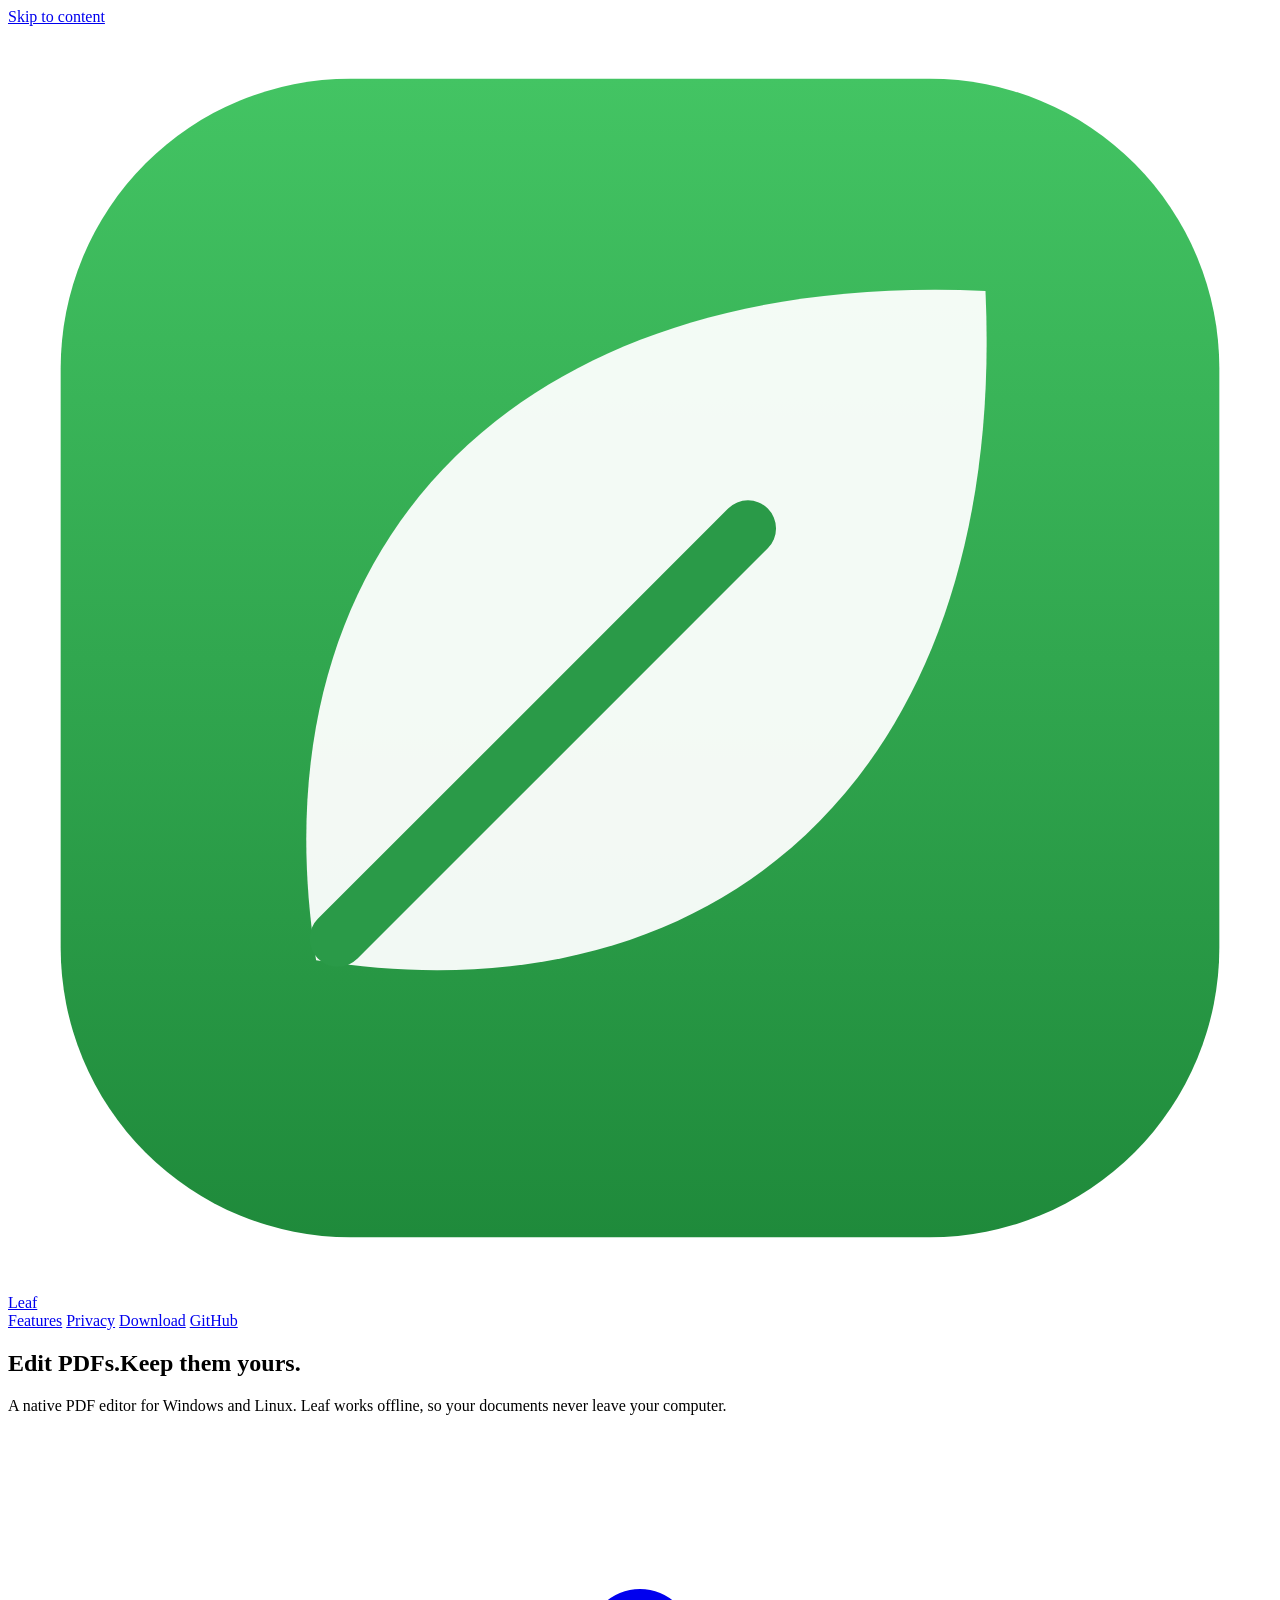
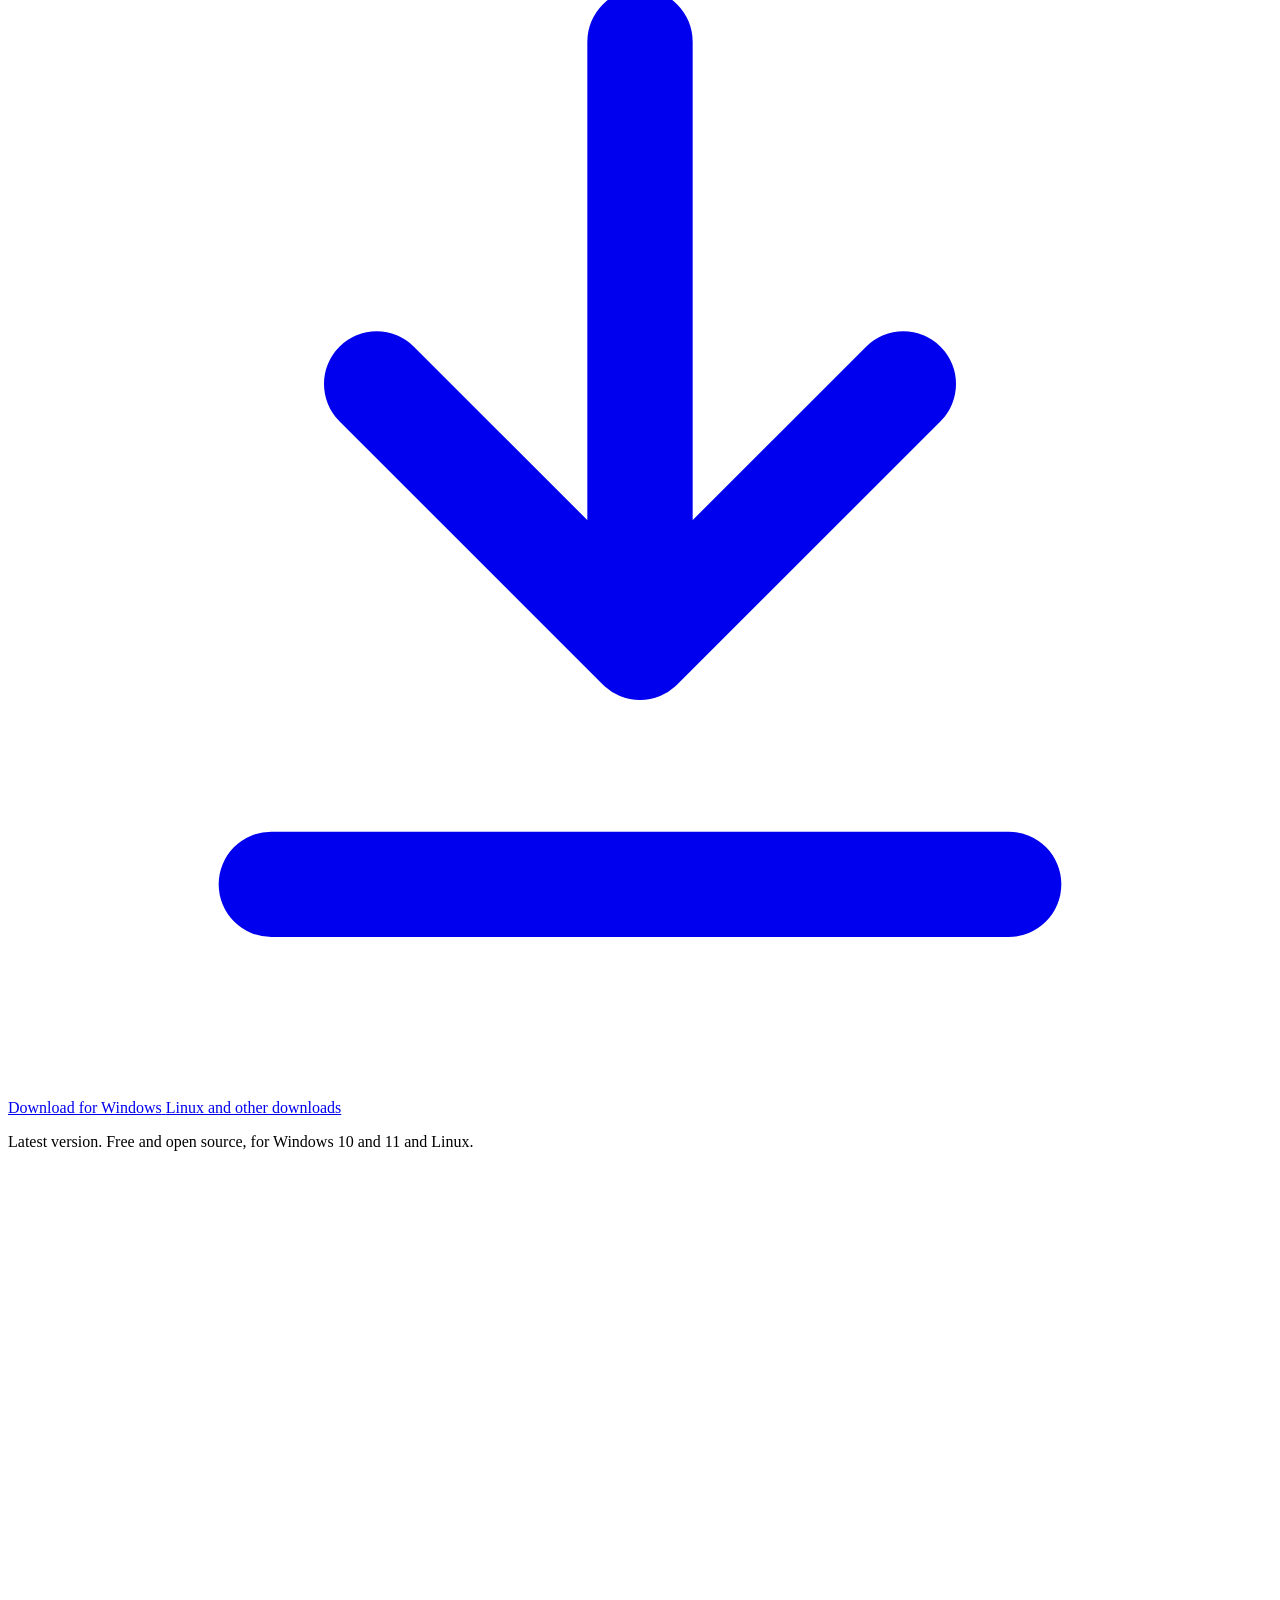
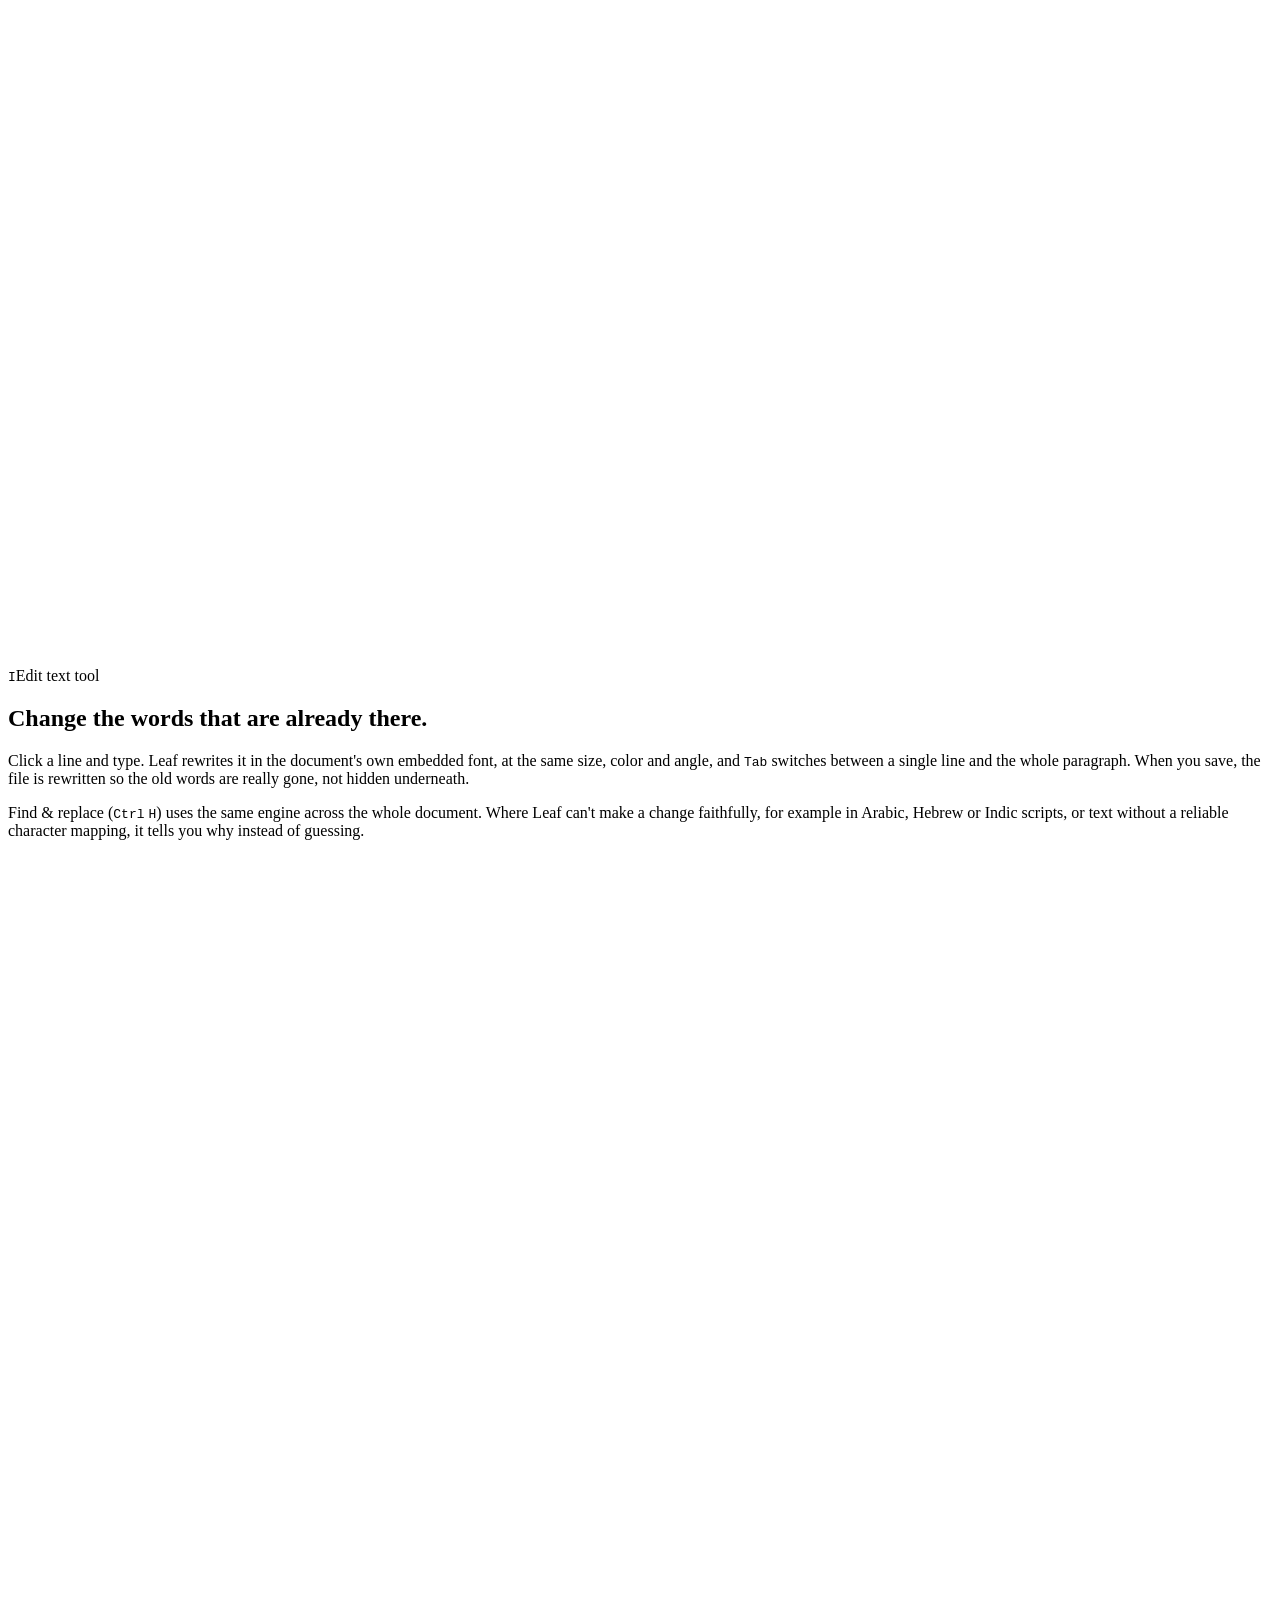
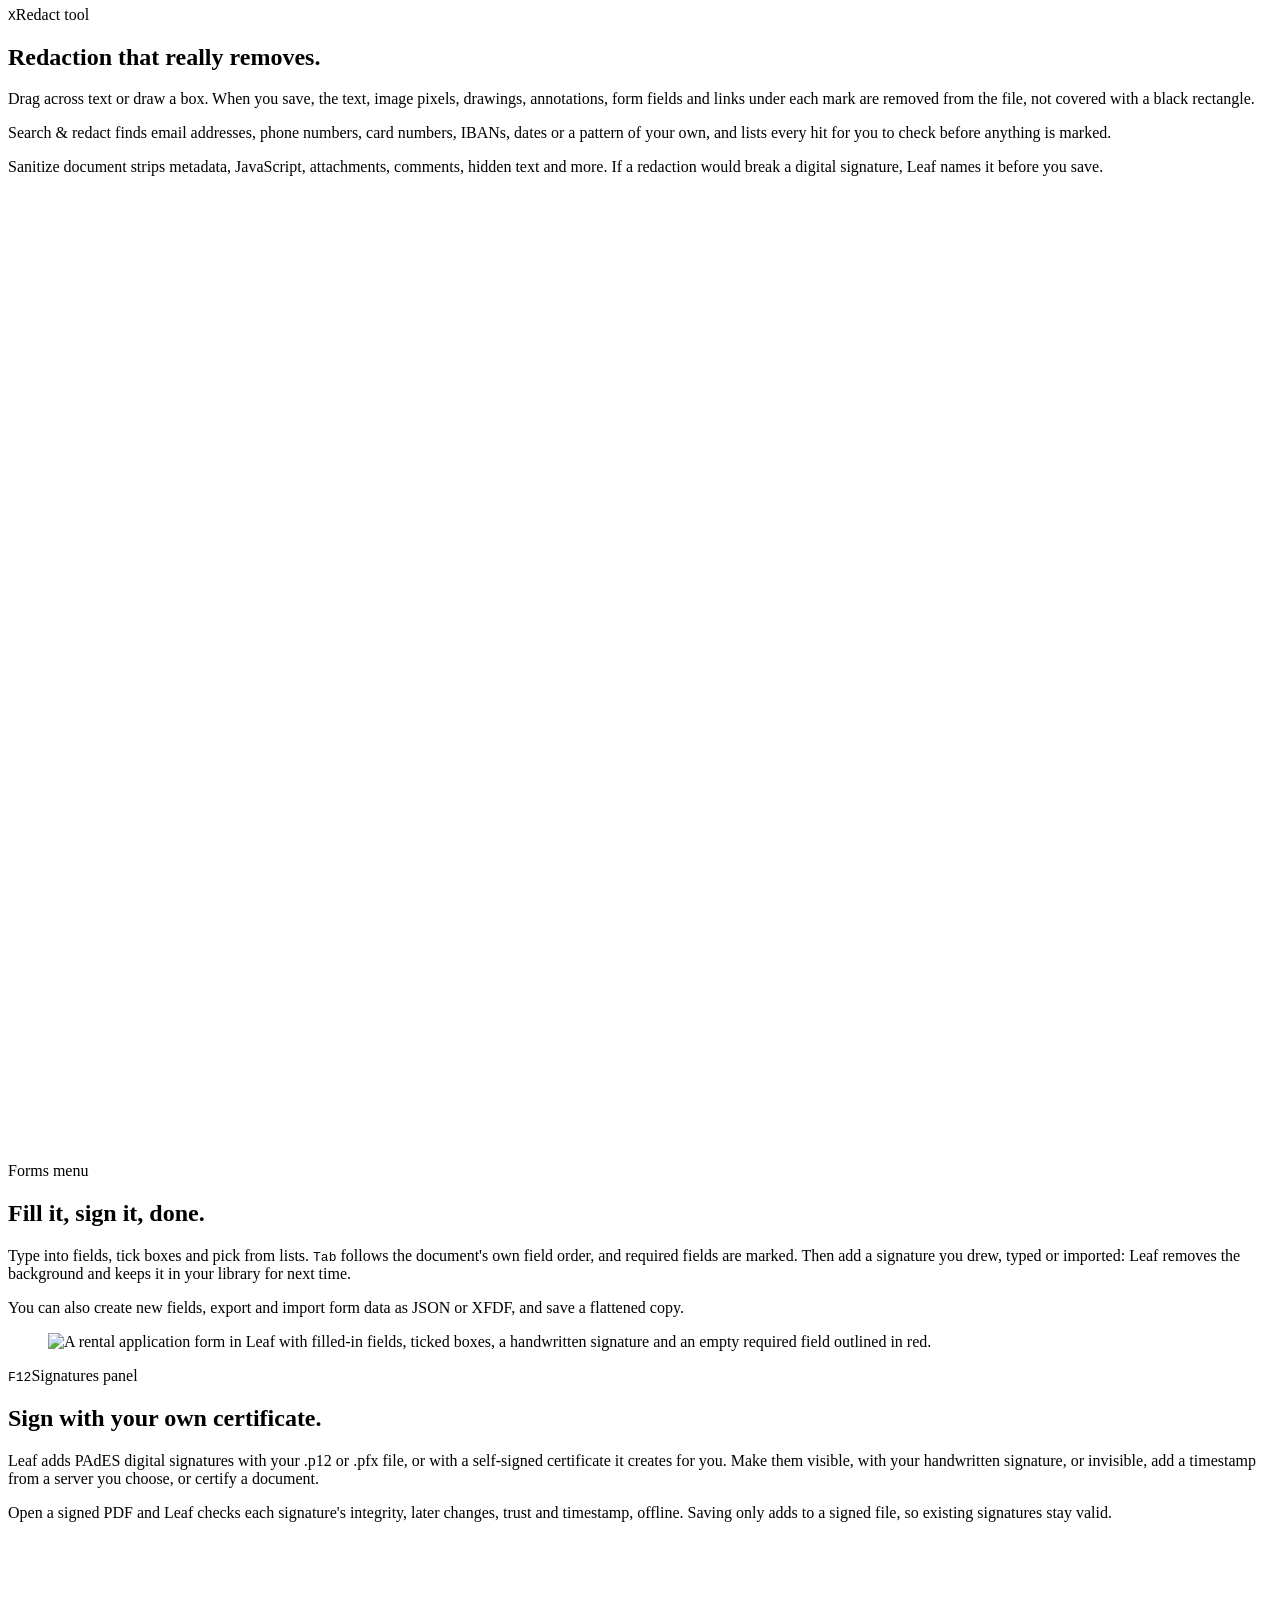
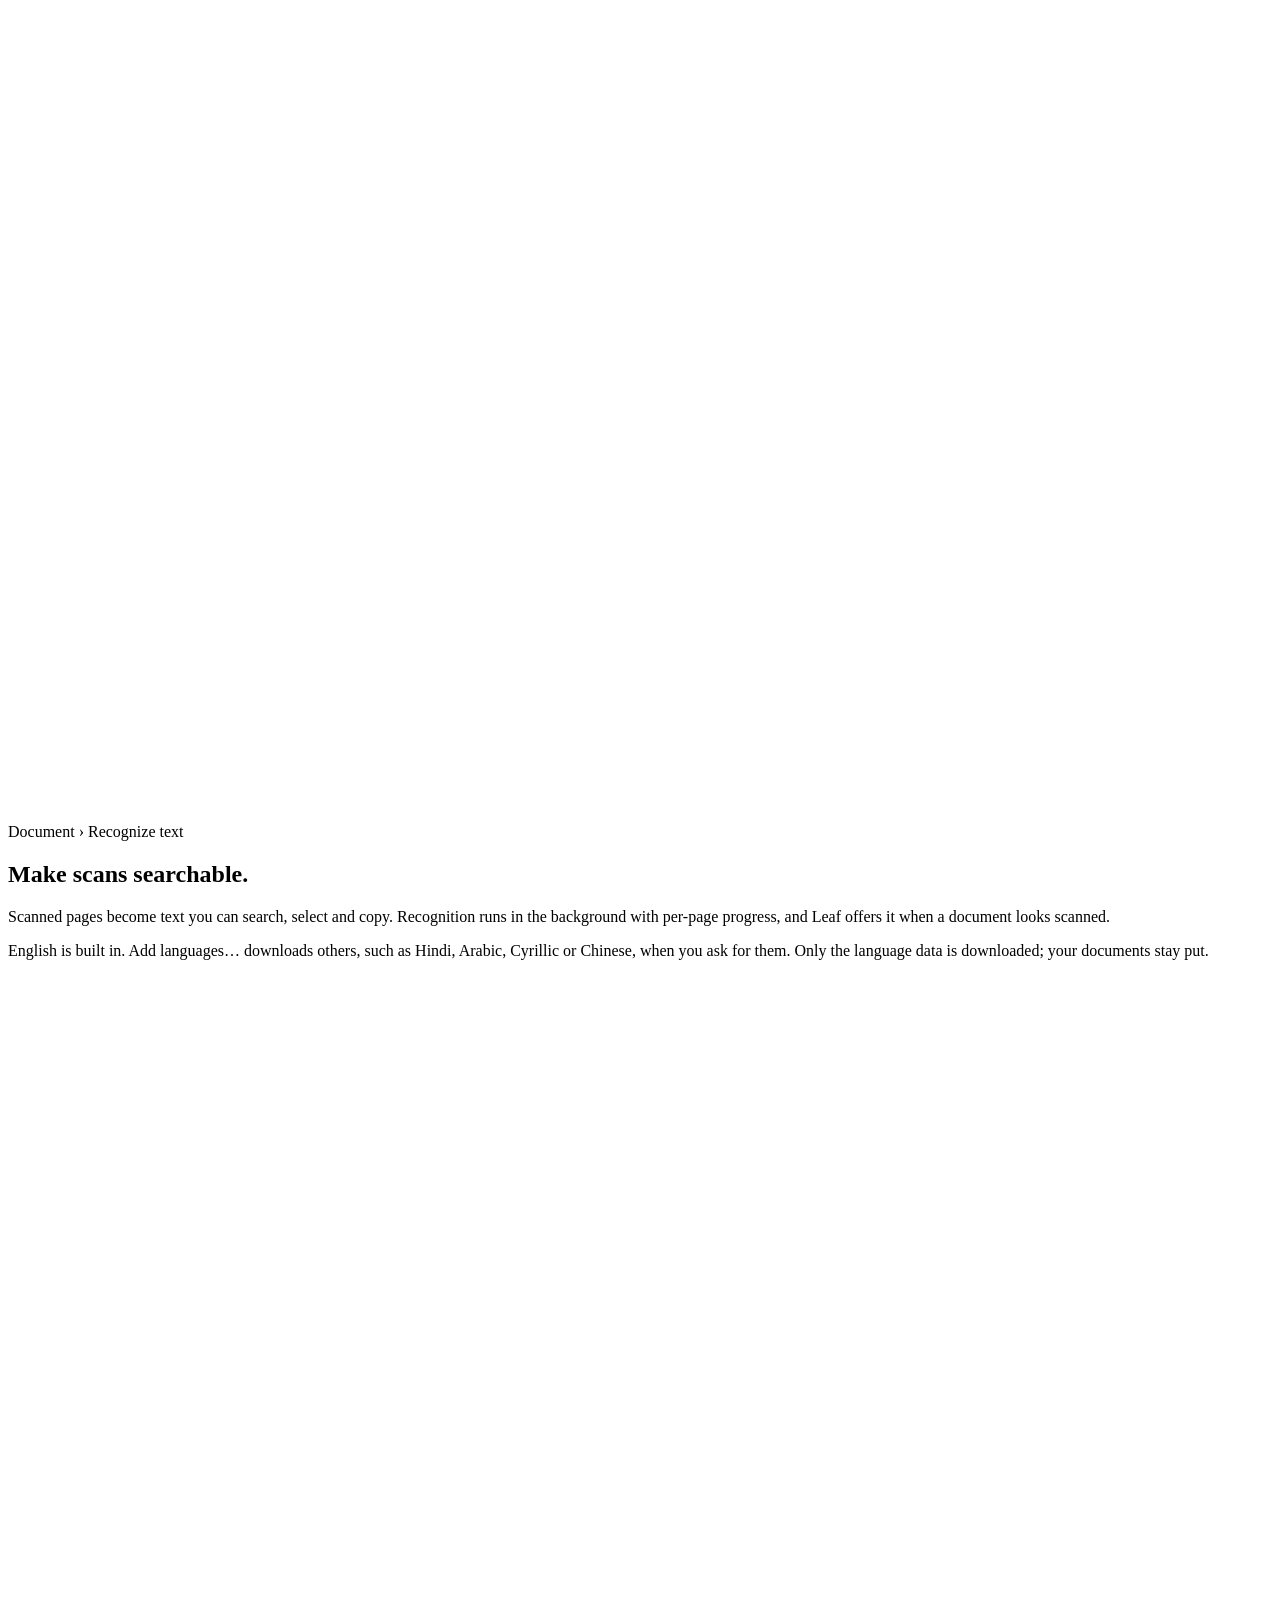
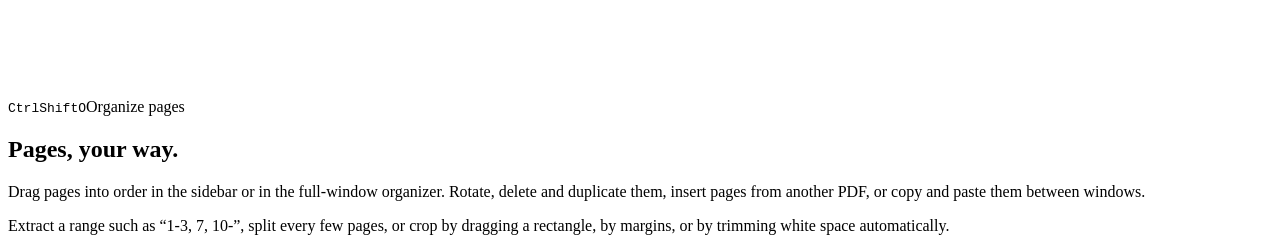
==== site/index.html @ b95adaf6 "Add the leafpdf.org site: home, privacy and 404 pages Static HTML, CSS and a small script, no third-" ====
<!doctype html>
<html lang="en">
<head>
<meta charset="utf-8">
<meta name="viewport" content="width=device-width, initial-scale=1">
<title>Leaf: a local PDF editor for Windows and Linux</title>
<meta name="description" content="Leaf is a native PDF editor for Windows and Linux that works offline. Edit existing text, redact for real, fill and sign forms, add digital signatures, make scans searchable and organize pages. Open source.">
<link rel="canonical" href="https://leafpdf.org/">
<meta name="color-scheme" content="light dark">
<meta name="theme-color" content="#f6f8f4" media="(prefers-color-scheme: light)">
<meta name="theme-color" content="#0f1a14" media="(prefers-color-scheme: dark)">
<meta name="referrer" content="strict-origin-when-cross-origin">
<meta property="og:type" content="website">
<meta property="og:site_name" content="Leaf">
<meta property="og:url" content="https://leafpdf.org/">
<meta property="og:title" content="Leaf: edit PDFs, keep them yours">
<meta property="og:description" content="A native PDF editor for Windows and Linux. Works offline, so nothing leaves your computer.">
<meta property="og:image" content="https://leafpdf.org/img/og-1200x630.png">
<meta property="og:image:width" content="1200">
<meta property="og:image:height" content="630">
<meta property="og:image:alt" content="Leaf: Edit PDFs. Keep them yours. A native PDF editor for Windows and Linux that works offline, next to a Leaf window editing a report.">
<meta name="twitter:card" content="summary_large_image">
<meta name="twitter:title" content="Leaf: edit PDFs, keep them yours">
<meta name="twitter:description" content="A native PDF editor for Windows and Linux. Works offline, so nothing leaves your computer.">
<meta name="twitter:image" content="https://leafpdf.org/img/og-1200x630.png">
<meta name="twitter:image:alt" content="Leaf: Edit PDFs. Keep them yours. A native PDF editor for Windows and Linux that works offline, next to a Leaf window editing a report.">
<link rel="icon" href="/favicon.ico" sizes="48x48">
<link rel="icon" href="/favicon.svg" type="image/svg+xml">
<link rel="apple-touch-icon" href="/icons/apple-touch-icon.png">
<link rel="manifest" href="/site.webmanifest">
<link rel="stylesheet" href="/assets/site.css">
<script src="/assets/theme.js"></script>
<script src="/assets/site.js" defer></script>
</head>
<body>
<a class="skip" href="#main">Skip to content</a>

<header class="site-header">
  <div class="wrap">
    <a class="brand" href="/" aria-label="Leaf, home">
      <svg viewBox="0 0 24 24" aria-hidden="true" focusable="false"><defs><linearGradient id="lg" x1="0" y1="0" x2="0" y2="1"><stop offset="0" stop-color="#43c463"/><stop offset="1" stop-color="#1f8a3b"/></linearGradient></defs><rect x="1" y="1" width="22" height="22" rx="5.5" fill="url(#lg)"/><g transform="translate(12 12) scale(.82) translate(-12 -12.5)"><path d="M4.5 19.5C3 10 9 3.5 20 4C20.5 15 14 21 4.5 19.5Z" fill="#fff" fill-opacity=".94"/><path d="M5 19L14.5 9.5" stroke="#2a9a48" stroke-width="1.3" stroke-linecap="round"/></g></svg>
      Leaf
    </a>
    <nav class="nav" aria-label="Main">
      <a class="nav-hide-sm" href="#features">Features</a>
      <a class="nav-hide-sm" href="#privacy">Privacy</a>
      <a href="#download">Download</a>
      <a href="https://github.com/jagritvats/Leaf-PDF-Viewer">GitHub</a>
      <button class="theme-toggle" id="theme-toggle" type="button" aria-label="Switch theme" hidden>
        <svg class="sun" viewBox="0 0 24 24" aria-hidden="true" focusable="false" fill="none" stroke="currentColor" stroke-width="1.7" stroke-linecap="round"><circle cx="12" cy="12" r="4.2"/><path d="M12 2.5v2.2M12 19.3v2.2M4.6 4.6l1.6 1.6M17.8 17.8l1.6 1.6M2.5 12h2.2M19.3 12h2.2M4.6 19.4l1.6-1.6M17.8 6.2l1.6-1.6"/></svg>
        <svg class="moon" viewBox="0 0 24 24" aria-hidden="true" focusable="false" fill="none" stroke="currentColor" stroke-width="1.7" stroke-linejoin="round"><path d="M20 14.5A8 8 0 0 1 9.5 4a8 8 0 1 0 10.5 10.5Z"/></svg>
      </button>
    </nav>
  </div>
</header>

<main id="main">

<section class="hero" aria-labelledby="hero-title">
  <div class="wrap">
    <h1 id="hero-title"><span class="edit-line"><span>Edit PDFs.</span><span>Keep them <span class="nowrap">yours.<span class="caret" aria-hidden="true"></span></span></span></span></h1>
    <p class="hero-lede">A native PDF editor for Windows and Linux. Leaf works offline, so your documents never leave your computer.</p>
    <div class="hero-actions">
      <a class="button" id="hero-download" data-asset="setup" href="https://github.com/jagritvats/Leaf-PDF-Viewer/releases/latest">
        <svg viewBox="0 0 24 24" aria-hidden="true" focusable="false" fill="none" stroke="currentColor" stroke-width="2" stroke-linecap="round" stroke-linejoin="round"><path d="M12 4v11M7 10.5l5 5 5-5M5 20h14"/></svg>
        <span class="label">Download for Windows</span> <span class="size"></span>
      </a>
      <a class="text-link" id="hero-other" href="#download">Linux and other downloads</a>
      <p class="hero-note"><span data-version>Latest version</span>. Free and open source, for Windows 10 and 11 and Linux.</p>
    </div>
    <figure class="shot hero-shot">
  <picture>
    <source type="image/webp" media="(prefers-color-scheme: dark)" data-theme-src="dark" srcset="/img/v1/hero-dark-640.webp 640w, /img/v1/hero-dark-960.webp 960w, /img/v1/hero-dark-1280.webp 1280w, /img/v1/hero-dark-1600.webp 1600w, /img/v1/hero-dark-1920.webp 1920w" sizes="(min-width: 80rem) 75rem, calc(100vw - 2rem)">
    <source type="image/webp" srcset="/img/v1/hero-light-640.webp 640w, /img/v1/hero-light-960.webp 960w, /img/v1/hero-light-1280.webp 1280w, /img/v1/hero-light-1600.webp 1600w, /img/v1/hero-light-1920.webp 1920w" sizes="(min-width: 80rem) 75rem, calc(100vw - 2rem)">
    <img src="/img/v1/hero-light-1280.jpg" width="1920" height="1080" alt="Leaf with a research report open: highlighted passages and sticky notes on the page, and a comment thread with replies in the Comments panel." fetchpriority="high" decoding="async">
  </picture>
    </figure>
  </div>
</section>

<div class="features wrap" id="features">

  <section class="feature lead" aria-labelledby="f-edit">
    <p class="margin-note"><kbd>I</kbd><span class="where">Edit text tool</span></p>
    <div class="feature-text">
      <h2 id="f-edit">Change the words that are already there.</h2>
      <p>Click a line and type. Leaf rewrites it in the document's own embedded font, at the same size, color and angle, and <kbd>Tab</kbd> switches between a single line and the whole paragraph. When you save, the file is rewritten so the old words are really gone, not hidden underneath.</p>
      <p class="aside">Find &amp; replace (<kbd>Ctrl</kbd> <kbd>H</kbd>) uses the same engine across the whole document. Where Leaf can't make a change faithfully, for example in Arabic, Hebrew or Indic scripts, or text without a reliable character mapping, it tells you why instead of guessing.</p>
    </div>
    <figure class="shot feature-media">
  <picture>
    <source type="image/webp" media="(prefers-color-scheme: dark)" data-theme-src="dark" srcset="/img/v1/edit-text-dark-480.webp 480w, /img/v1/edit-text-dark-720.webp 720w, /img/v1/edit-text-dark-1040.webp 1040w, /img/v1/edit-text-dark-1300.webp 1300w" sizes="(min-width: 80rem) 66rem, (min-width: 48rem) calc(100vw - 15rem), calc(100vw - 2rem)">
    <source type="image/webp" srcset="/img/v1/edit-text-light-480.webp 480w, /img/v1/edit-text-light-720.webp 720w, /img/v1/edit-text-light-1040.webp 1040w, /img/v1/edit-text-light-1300.webp 1300w" sizes="(min-width: 80rem) 66rem, (min-width: 48rem) calc(100vw - 15rem), calc(100vw - 2rem)">
    <img src="/img/v1/edit-text-light-720.jpg" width="1300" height="730" alt="A report in Leaf with one line in an edit outline and the word “promising” selected, ready to be retyped in the document&#x27;s own font." loading="lazy" decoding="async">
  </picture>
    </figure>
  </section>

  <section class="feature" aria-labelledby="f-redact">
    <p class="margin-note"><kbd>X</kbd><span class="where">Redact tool</span></p>
    <div class="feature-text">
      <h2 id="f-redact">Redaction that really removes.</h2>
      <p>Drag across text or draw a box. When you save, the text, image pixels, drawings, annotations, form fields and links under each mark are removed from the file, not covered with a black rectangle.</p>
      <p>Search &amp; redact finds email addresses, phone numbers, card numbers, IBANs, dates or a pattern of your own, and lists every hit for you to check before anything is marked.</p>
      <p class="aside">Sanitize document strips metadata, JavaScript, attachments, comments, hidden text and more. If a redaction would break a digital signature, Leaf names it before you save.</p>
    </div>
    <figure class="shot feature-media">
  <picture>
    <source type="image/webp" media="(prefers-color-scheme: dark)" data-theme-src="dark" srcset="/img/v1/redact-dark-480.webp 480w, /img/v1/redact-dark-720.webp 720w, /img/v1/redact-dark-1040.webp 1040w, /img/v1/redact-dark-1440.webp 1440w" sizes="(min-width: 80rem) 37rem, (min-width: 68rem) 45vw, (min-width: 48rem) calc(100vw - 15rem), calc(100vw - 2rem)">
    <source type="image/webp" srcset="/img/v1/redact-light-480.webp 480w, /img/v1/redact-light-720.webp 720w, /img/v1/redact-light-1040.webp 1040w, /img/v1/redact-light-1440.webp 1440w" sizes="(min-width: 80rem) 37rem, (min-width: 68rem) 45vw, (min-width: 48rem) calc(100vw - 15rem), calc(100vw - 2rem)">
    <img src="/img/v1/redact-light-720.jpg" width="1720" height="950" alt="An invoice in Leaf: email addresses marked for redaction, the Search &amp; redact dialog listing phone numbers it found, and the Redactions panel." loading="lazy" decoding="async">
  </picture>
    </figure>
  </section>

  <section class="feature" aria-labelledby="f-forms">
    <p class="margin-note"><span class="where">Forms menu</span></p>
    <div class="feature-text">
      <h2 id="f-forms">Fill it, sign it, done.</h2>
      <p>Type into fields, tick boxes and pick from lists. <kbd>Tab</kbd> follows the document's own field order, and required fields are marked. Then add a signature you drew, typed or imported: Leaf removes the background and keeps it in your library for next time.</p>
      <p class="aside">You can also create new fields, export and import form data as JSON or XFDF, and save a flattened copy.</p>
    </div>
    <figure class="shot feature-media narrow">
  <picture>
    <source type="image/webp" media="(prefers-color-scheme: dark)" data-theme-src="dark" srcset="/img/v1/forms-dark-480.webp 480w, /img/v1/forms-dark-644.webp 644w" sizes="(min-width: 48rem) 26rem, calc(100vw - 2rem)">
    <source type="image/webp" srcset="/img/v1/forms-light-480.webp 480w, /img/v1/forms-light-644.webp 644w" sizes="(min-width: 48rem) 26rem, calc(100vw - 2rem)">
    <img src="/img/v1/forms-light-644.jpg" width="644" height="716" alt="A rental application form in Leaf with filled-in fields, ticked boxes, a handwritten signature and an empty required field outlined in red." loading="lazy" decoding="async">
  </picture>
    </figure>
  </section>

  <section class="feature" aria-labelledby="f-sign">
    <p class="margin-note"><kbd>F12</kbd><span class="where">Signatures panel</span></p>
    <div class="feature-text">
      <h2 id="f-sign">Sign with your own certificate.</h2>
      <p>Leaf adds PAdES digital signatures with your .p12 or .pfx file, or with a self-signed certificate it creates for you. Make them visible, with your handwritten signature, or invisible, add a timestamp from a server you choose, or certify a document.</p>
      <p>Open a signed PDF and Leaf checks each signature's integrity, later changes, trust and timestamp, offline. Saving only adds to a signed file, so existing signatures stay valid.</p>
    </div>
    <figure class="shot feature-media">
  <picture>
    <source type="image/webp" media="(prefers-color-scheme: dark)" data-theme-src="dark" srcset="/img/v1/signature-dark-480.webp 480w, /img/v1/signature-dark-720.webp 720w, /img/v1/signature-dark-1040.webp 1040w, /img/v1/signature-dark-1440.webp 1440w" sizes="(min-width: 80rem) 37rem, (min-width: 68rem) 45vw, (min-width: 48rem) calc(100vw - 15rem), calc(100vw - 2rem)">
    <source type="image/webp" srcset="/img/v1/signature-light-480.webp 480w, /img/v1/signature-light-720.webp 720w, /img/v1/signature-light-1040.webp 1040w, /img/v1/signature-light-1440.webp 1440w" sizes="(min-width: 80rem) 37rem, (min-width: 68rem) 45vw, (min-width: 48rem) calc(100vw - 15rem), calc(100vw - 2rem)">
    <img src="/img/v1/signature-light-720.jpg" width="1920" height="865" alt="A services agreement in Leaf with two visible digital signatures, a banner saying both are valid, and the Signatures panel showing integrity and trust for each signer." loading="lazy" decoding="async">
  </picture>
    </figure>
  </section>

  <section class="feature" aria-labelledby="f-ocr">
    <p class="margin-note"><span class="where">Document › Recognize text</span></p>
    <div class="feature-text">
      <h2 id="f-ocr">Make scans searchable.</h2>
      <p>Scanned pages become text you can search, select and copy. Recognition runs in the background with per-page progress, and Leaf offers it when a document looks scanned.</p>
      <p>English is built in. Add languages… downloads others, such as Hindi, Arabic, Cyrillic or Chinese, when you ask for them. Only the language data is downloaded; your documents stay put.</p>
    </div>
    <figure class="shot feature-media">
  <picture>
    <source type="image/webp" media="(prefers-color-scheme: dark)" data-theme-src="dark" srcset="/img/v1/ocr-dark-480.webp 480w, /img/v1/ocr-dark-720.webp 720w, /img/v1/ocr-dark-1040.webp 1040w, /img/v1/ocr-dark-1200.webp 1200w" sizes="(min-width: 80rem) 37rem, (min-width: 68rem) 45vw, (min-width: 48rem) calc(100vw - 15rem), calc(100vw - 2rem)">
    <source type="image/webp" srcset="/img/v1/ocr-light-480.webp 480w, /img/v1/ocr-light-720.webp 720w, /img/v1/ocr-light-1040.webp 1040w, /img/v1/ocr-light-1200.webp 1200w" sizes="(min-width: 80rem) 37rem, (min-width: 68rem) 45vw, (min-width: 48rem) calc(100vw - 15rem), calc(100vw - 2rem)">
    <img src="/img/v1/ocr-light-720.jpg" width="1200" height="702" alt="A scanned letter in Leaf after text recognition: a search for “water” highlights its four matches on the scanned page." loading="lazy" decoding="async">
  </picture>
    </figure>
  </section>

  <section class="feature" aria-labelledby="f-pages">
    <p class="margin-note"><kbd>Ctrl</kbd><kbd>Shift</kbd><kbd>O</kbd><span class="where">Organize pages</span></p>
    <div class="feature-text">
      <h2 id="f-pages">Pages, your way.</h2>
      <p>Drag pages into order in the sidebar or in the full-window organizer. Rotate, delete and duplicate them, insert pages from another PDF, or copy and paste them between windows.</p>
      <p>Extract a range such as “1-3, 7, 10-”, split every few pages, or crop by dragging a rectangle, by margins, or by trimming white space automatically.</p>
    </div>
    <figure class="shot feature-media">
  <picture>
    <source type="image/webp" media="(prefers-color-scheme: dark)" data-theme-src="dark" srcset="/img/v1/organize-dark-480.webp 480w, /img/v1/organize-dark-720.webp 720w, /img/v1/organize-dark-1040.webp 1040w, /img/v1/organize-dark-1440.webp 1440w" sizes="(min-width: 80rem) 37rem, (min-width: 68rem) 45vw, (min-width: 48rem) calc(100vw - 15rem), calc(100vw - 2rem)">
    <source type="image/webp" srcset="/img/v1/organize-light-480.webp 480w, /img/v1/organize-light-720.webp 720w, /img/v1/organize-light-1040.webp 1040w, /img/v1/organize-light-1440.webp 1440w" sizes="(min-width: 80rem) 37rem, (min-width: 68rem) 45vw, (min-width: 48rem) calc(100vw - 15rem), calc(100vw - 2rem)">
    <img src="/img/v1/organize-light-720.jpg" width="1920" height="915" alt="Leaf&#x27;s page organizer: eight pages from three documents as thumbnails in a grid, three of them selected." loading="lazy" decoding="async">
  </picture>
    </figure>
  </section>

  <section class="feature" aria-labelledby="f-annotate">
    <p class="margin-note"><kbd>F9</kbd><span class="where">Comments panel</span></p>
    <div class="feature-text">
      <h2 id="f-annotate">Mark it up.</h2>
      <p>Highlights, sticky notes with threaded replies, freehand ink with pen pressure, shapes, arrows and formatted text boxes in any installed font. Comments already in a file, from any app, can be moved, restyled or deleted, and the ones you don't touch are saved exactly as they were.</p>
      <p class="aside">Undo is unlimited, with a History panel. Whiteout only covers what's under it; to remove content, use Redact.</p>
    </div>
    <div class="feature-media">
      <ul class="keys" aria-label="Single-key tools">
        <li><kbd>H</kbd> Highlight</li>
        <li><kbd>N</kbd> Sticky note</li>
        <li><kbd>D</kbd> Draw</li>
        <li><kbd>T</kbd> Text box</li>
        <li><kbd>R</kbd> Rectangle</li>
        <li><kbd>E</kbd> Ellipse</li>
        <li><kbd>L</kbd> Line</li>
        <li><kbd>A</kbd> Arrow</li>
        <li><kbd>W</kbd> Whiteout</li>
        <li><kbd>V</kbd> Select</li>
      </ul>
    </div>
  </section>

  <section class="feature lead" aria-labelledby="f-look">
    <p class="margin-note"><kbd>Ctrl</kbd><kbd>Shift</kbd><kbd>F</kbd><span class="where">Focus mode</span></p>
    <div class="feature-text">
      <h2 id="f-look">Calm to read, at home on Windows 11.</h2>
      <p>Leaf follows Windows 11: rounded panels, your accent color, a matching title bar and the system font, in light or dark as your system is set. On Linux it follows KDE and GNOME.</p>
      <p>Focus mode hides everything but the page. A floating toolbar and a page and zoom bar slide away while you read; <kbd>Esc</kbd> brings the window back. The start screen shows your recent files as page previews, and each file reopens where you left off.</p>
    </div>
    <div class="feature-media pair">
      <figure class="shot">
  <picture>
    <source type="image/webp" media="(prefers-color-scheme: dark)" data-theme-src="dark" srcset="/img/v1/focus-dark-480.webp 480w, /img/v1/focus-dark-720.webp 720w, /img/v1/focus-dark-1040.webp 1040w, /img/v1/focus-dark-1440.webp 1440w" sizes="(min-width: 80rem) 32rem, (min-width: 48rem) calc(50vw - 9rem), calc(100vw - 2rem)">
    <source type="image/webp" srcset="/img/v1/focus-light-480.webp 480w, /img/v1/focus-light-720.webp 720w, /img/v1/focus-light-1040.webp 1040w, /img/v1/focus-light-1440.webp 1440w" sizes="(min-width: 80rem) 32rem, (min-width: 48rem) calc(50vw - 9rem), calc(100vw - 2rem)">
    <img src="/img/v1/focus-light-720.jpg" width="1920" height="1080" alt="Leaf in Focus mode: a report fills the window, with only a floating toolbar at the top and a page and zoom bar at the bottom." loading="lazy" decoding="async">
  </picture>
        <figcaption>Focus mode</figcaption>
      </figure>
      <figure class="shot">
  <picture>
    <source type="image/webp" media="(prefers-color-scheme: dark)" data-theme-src="dark" srcset="/img/v1/start-dark-480.webp 480w, /img/v1/start-dark-720.webp 720w, /img/v1/start-dark-1040.webp 1040w, /img/v1/start-dark-1240.webp 1240w" sizes="(min-width: 80rem) 32rem, (min-width: 48rem) calc(50vw - 9rem), calc(100vw - 2rem)">
    <source type="image/webp" srcset="/img/v1/start-light-480.webp 480w, /img/v1/start-light-720.webp 720w, /img/v1/start-light-1040.webp 1040w, /img/v1/start-light-1240.webp 1240w" sizes="(min-width: 80rem) 32rem, (min-width: 48rem) calc(50vw - 9rem), calc(100vw - 2rem)">
    <img src="/img/v1/start-light-720.jpg" width="1240" height="710" alt="Leaf&#x27;s start screen, “Pick up where you left off”, with five recent files shown as page previews." loading="lazy" decoding="async">
  </picture>
        <figcaption>The start screen</figcaption>
      </figure>
    </div>
  </section>

  <section class="feature" aria-labelledby="f-share">
    <p class="margin-note"><span class="where">File › Share</span></p>
    <div class="feature-text">
      <h2 id="f-share">Right where your files are.</h2>
      <p>Share opens the Windows share sheet. Copy file puts the PDF on the clipboard for a folder, an email or a chat, and Email… attaches it in your mail app. With unsaved changes, Leaf asks whether to save first or share a copy.</p>
      <p>In File Explorer, right-click a PDF for Edit with Leaf, or select several and choose Combine with Leaf to get one new document. Leaf can also be your default PDF app; Windows asks you to confirm that in Default apps.</p>
    </div>
    <figure class="feature-media">
      <div class="menu-mock" role="img" aria-label="File Explorer's right-click menu on selected PDFs, with Edit with Leaf and Combine with Leaf.">
        <ul aria-hidden="true">
          <li><span class="blank"></span>Open</li>
          <li><img class="ico" src="/favicon.svg" alt="" width="18" height="18">Edit with Leaf</li>
          <li class="hot"><img class="ico" src="/favicon.svg" alt="" width="18" height="18">Combine with Leaf</li>
          <li class="sep"></li>
          <li><span class="blank"></span>Open with<span class="more">›</span></li>
          <li><span class="blank"></span>Send to<span class="more">›</span></li>
        </ul>
      </div>
      <figcaption class="menu-caption">On Windows 11 these are under Show more options. Linux gets a Dolphin service menu, and <code>leaf --merge a.pdf b.pdf</code> does the same from a terminal.</figcaption>
    </figure>
  </section>

  <section class="feature" aria-labelledby="f-dev">
    <p class="margin-note"><span class="where"><code>leaf --help</code></span></p>
    <div class="feature-text">
      <h2 id="f-dev">For developers and agents.</h2>
      <p>The same engine runs without a window. The <code>leaf</code> command reads text and form fields, fills forms, redacts, recognizes text, merges, splits, crops, signs and more.</p>
      <p>Edit sets describe changes as JSON: review them in Leaf and apply them as one undo step, or apply them from the command line. <code>leaf mcp</code> is an MCP server, so agents can read PDFs, find text and write new files. It never overwrites a file and never signs. With the agent link turned on (it's off by default), agents can suggest edits to your open documents, and nothing changes until you accept.</p>
      <ul class="doc-links">
        <li><a href="https://github.com/jagritvats/Leaf-PDF-Viewer/blob/main/docs/agents.md">MCP server and agent link</a></li>
        <li><a href="https://github.com/jagritvats/Leaf-PDF-Viewer/blob/main/docs/edit-set.md">Edit set format</a></li>
        <li><a href="https://github.com/jagritvats/Leaf-PDF-Viewer#run">Command line</a></li>
      </ul>
    </div>
    <div class="feature-media">
<pre class="code" tabindex="0" aria-label="Command line examples"><code><span class="c"># the words on every page, in reading order</span>
<span class="p">$ </span>leaf text report.pdf

<span class="c"># remove every email address and phone number</span>
<span class="p">$ </span>leaf redact contract.pdf --preset email --preset phone

<span class="c"># make a scan searchable</span>
<span class="p">$ </span>leaf ocr scan.pdf -o searchable.pdf

<span class="c"># apply an edit set</span>
<span class="p">$ </span>leaf apply in.pdf changes.json -o out.pdf

<span class="c"># the MCP server, on stdio</span>
<span class="p">$ </span>leaf mcp</code></pre>
    </div>
  </section>

</div>

<section class="privacy-band" id="privacy" aria-labelledby="privacy-title">
  <svg class="band-leaf" viewBox="0 0 24 24" aria-hidden="true" focusable="false"><path d="M4.5 19.5C3 10 9 3.5 20 4C20.5 15 14 21 4.5 19.5Z" fill="#fff"/></svg>
  <div class="wrap">
    <div>
      <h2 id="privacy-title">Your documents stay on your computer.</h2>
      <p class="lead-p">Leaf has no accounts, analytics, telemetry, crash reporting or ads. Documents are opened, edited and saved on your computer and are never uploaded anywhere.</p>
      <p>This website works the same way: no cookies, no analytics, no tracking. The download buttons ask GitHub which release is the latest, and that is the only request this page makes to another site.</p>
    </div>
    <div>
      <h3>Leaf goes online only when you ask it to</h3>
      <ul>
        <li><strong>Extra OCR languages.</strong> Add languages… downloads the files you pick from the Tesseract project on GitHub. No document content is sent.</li>
        <li><strong>Timestamped signatures.</strong> If you enter a timestamp server, it receives a hash of the signature, as the PAdES standard requires, never the document.</li>
        <li><strong>Links in documents.</strong> A web link you click opens in your browser.</li>
      </ul>
      <p><a href="/privacy/">Read the privacy policy</a></p>
    </div>
  </div>
</section>

<section class="downloads" id="download" aria-labelledby="download-title" data-store-live="false">
  <div class="wrap">
    <div class="downloads-head">
      <h2 id="download-title">Download Leaf</h2>
      <p><span data-version="long">The latest release is on GitHub.</span> <a data-release href="https://github.com/jagritvats/Leaf-PDF-Viewer/releases/latest">What's new</a></p>
    </div>

    <div class="platforms">
      <section class="platform" aria-labelledby="dl-win">
        <h3 id="dl-win">Windows</h3>
        <div class="file">
          <div>
            <h4>Installer <span class="tag">(recommended)</span></h4>
            <p>Windows 10 and 11, x64. Installs for your user only, with no admin prompt.</p>
          </div>
          <a class="button" data-asset="setup" href="https://github.com/jagritvats/Leaf-PDF-Viewer/releases/latest">Download <span class="size"></span></a>
        </div>
        <div class="file">
          <div>
            <h4>Portable zip</h4>
            <p>Unzip anywhere and run Leaf.exe. Includes leaf-cli.exe for the command line.</p>
          </div>
          <a class="button quiet" data-asset="zip" href="https://github.com/jagritvats/Leaf-PDF-Viewer/releases/latest">Download <span class="size"></span></a>
        </div>
        <div class="file">
          <div>
            <h4>Microsoft Store</h4>
            <p>Leaf PDF Editor, published by Synpse Labs.</p>
          </div>
          <span class="soon store-soon">Coming soon</span>
          <a class="button quiet store-live" href="https://apps.microsoft.com/detail/9P865XPB1QP3">Get it from the Store</a>
        </div>
      </section>

      <section class="platform" aria-labelledby="dl-linux">
        <h3 id="dl-linux">Linux</h3>
        <div class="file">
          <div>
            <h4>AppImage</h4>
            <p>x86_64. Make it executable (<code>chmod +x</code>), then run it.</p>
          </div>
          <a class="button" data-asset="appimage" href="https://github.com/jagritvats/Leaf-PDF-Viewer/releases/latest">Download <span class="size"></span></a>
        </div>
        <div class="file">
          <div>
            <h4>Tarball</h4>
            <p>The app folder with its desktop entry, metadata, icons and Dolphin service menu, for packaging (AUR, Flatpak).</p>
          </div>
          <a class="button quiet" data-asset="tarball" href="https://github.com/jagritvats/Leaf-PDF-Viewer/releases/latest">Download <span class="size"></span></a>
        </div>
      </section>
    </div>

    <div class="req">
      <div>
        <h3>System requirements</h3>
        <p>Windows 10 or 11, 64-bit (x64). Linux on x86_64 with glibc 2.34 or newer and <code>libOpenGL.so.0</code> (<code>libopengl0</code> on Debian and Ubuntu).</p>
      </div>
      <div>
        <h3>If Windows warns you</h3>
        <p>The builds aren't code-signed yet, so SmartScreen may show a warning the first time. Choose More info, then Run anyway.</p>
      </div>
      <div>
        <h3>Check your download</h3>
        <p>Compare the file's SHA-256 with <a data-asset="sums" href="https://github.com/jagritvats/Leaf-PDF-Viewer/releases/latest">SHA256SUMS.txt</a>. Older versions are on the <a href="https://github.com/jagritvats/Leaf-PDF-Viewer/releases">releases page</a>.</p>
      </div>
    </div>
  </div>
</section>

<section class="open" aria-labelledby="open-title">
  <div class="wrap">
    <div class="rail-space"></div>
    <div class="body">
      <h2 id="open-title">Open source, under the AGPL.</h2>
      <p>Leaf is free software under the GNU Affero General Public License v3.0 or later, the same license as the MuPDF engine it's built on. Read the code, report a problem or send a change.</p>
      <ul class="doc-links">
        <li><a href="https://github.com/jagritvats/Leaf-PDF-Viewer">Source code on GitHub</a></li>
        <li><a href="https://github.com/jagritvats/Leaf-PDF-Viewer/blob/main/CONTRIBUTING.md">How to contribute</a></li>
        <li><a href="https://github.com/jagritvats/Leaf-PDF-Viewer/issues">Report an issue</a></li>
        <li><a href="https://github.com/jagritvats/Leaf-PDF-Viewer/blob/main/LICENSE">License</a></li>
      </ul>
    </div>
  </div>
</section>

</main>

<footer class="site-footer">
  <div class="wrap">
    <p>© 2026 Synpse Labs</p>
    <nav aria-label="Footer">
      <a href="/privacy/">Privacy</a>
      <a href="https://github.com/jagritvats/Leaf-PDF-Viewer/blob/main/LICENSE">License</a>
      <a href="https://github.com/jagritvats/Leaf-PDF-Viewer">GitHub</a>
    </nav>
  </div>
</footer>
</body>
</html>
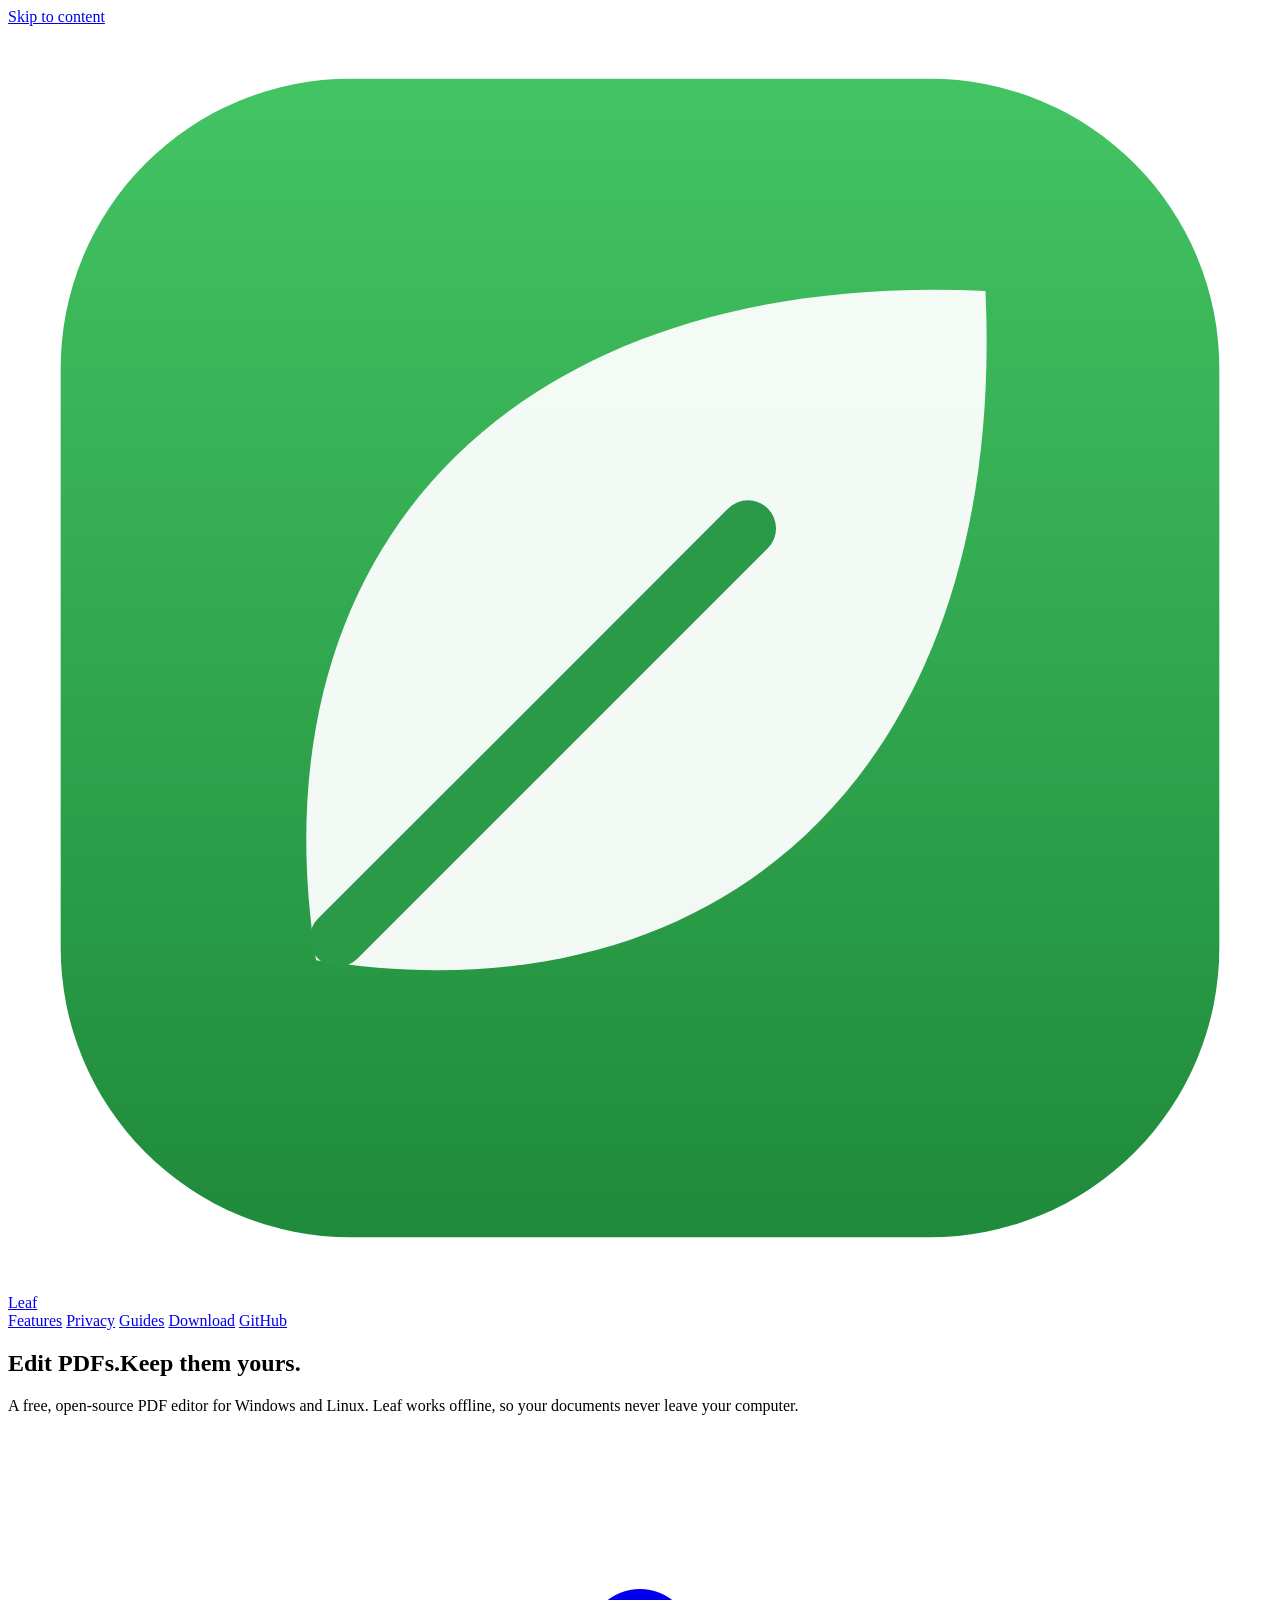
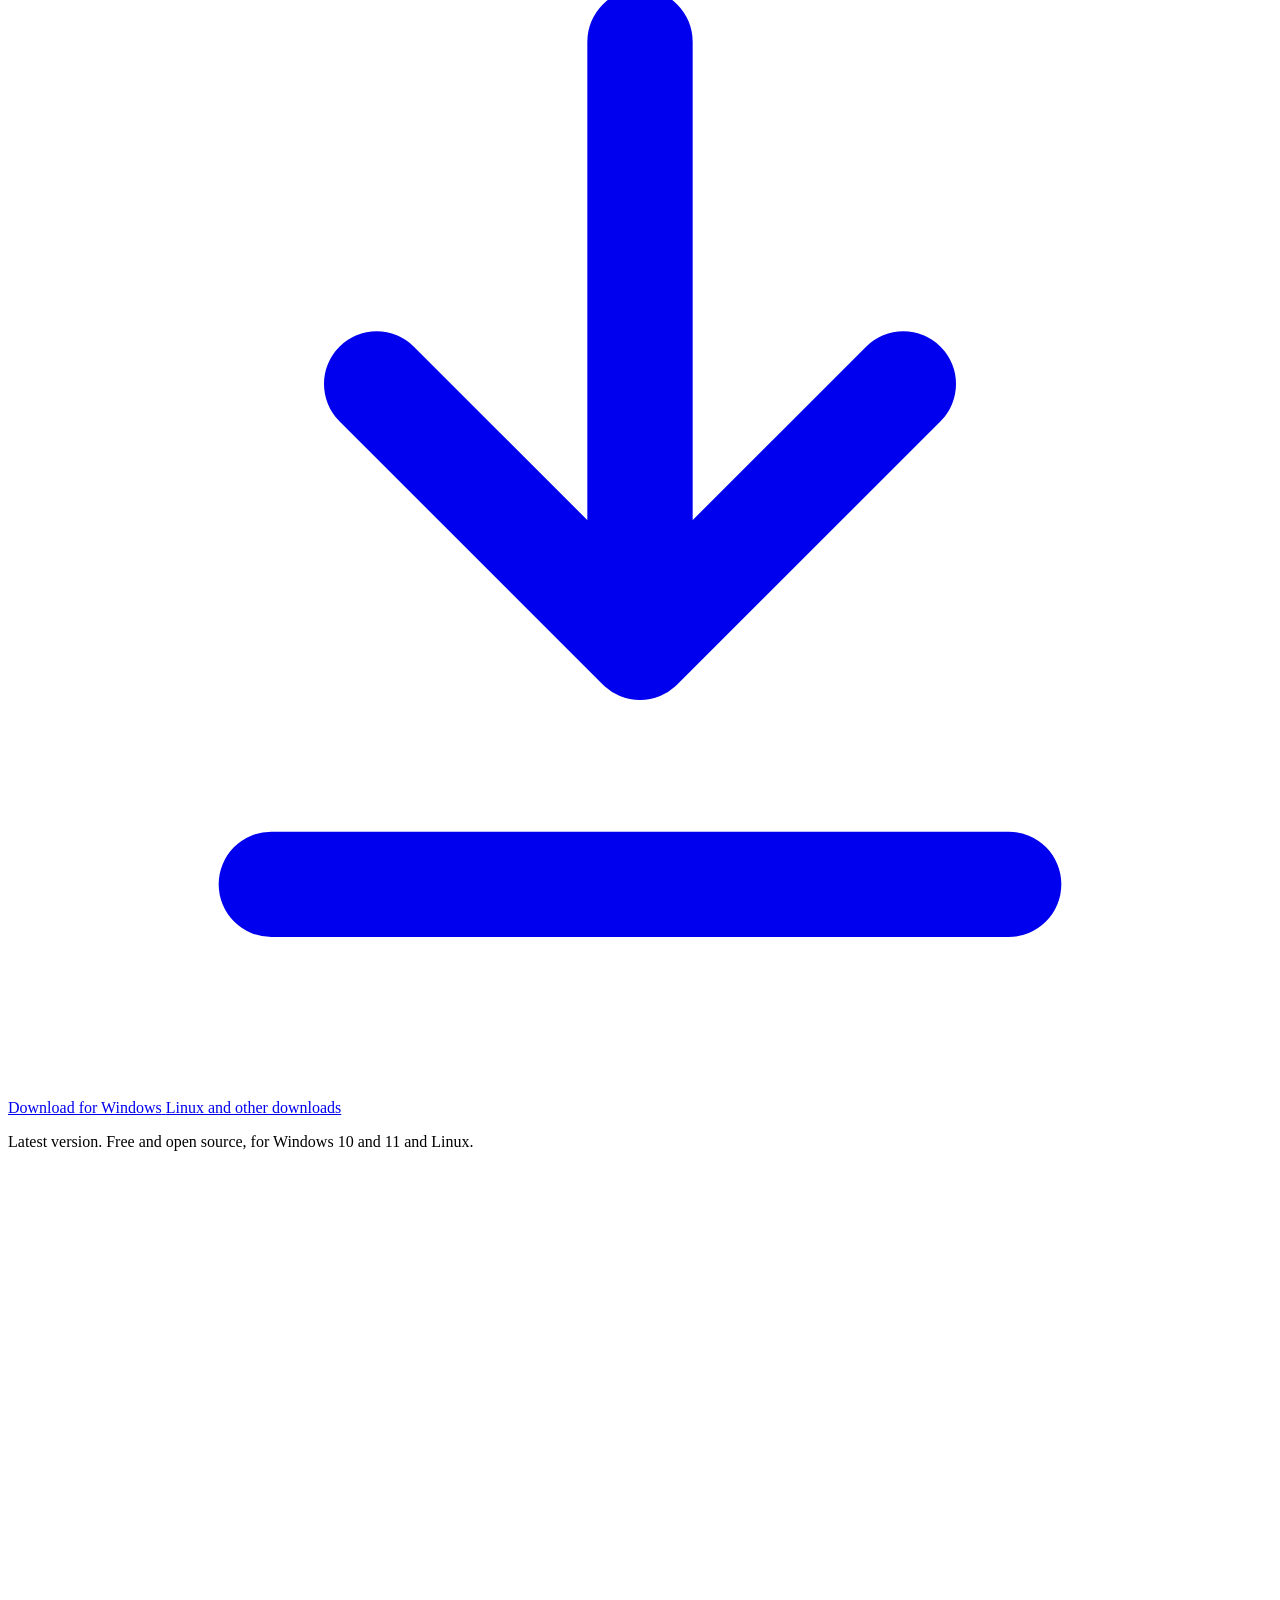
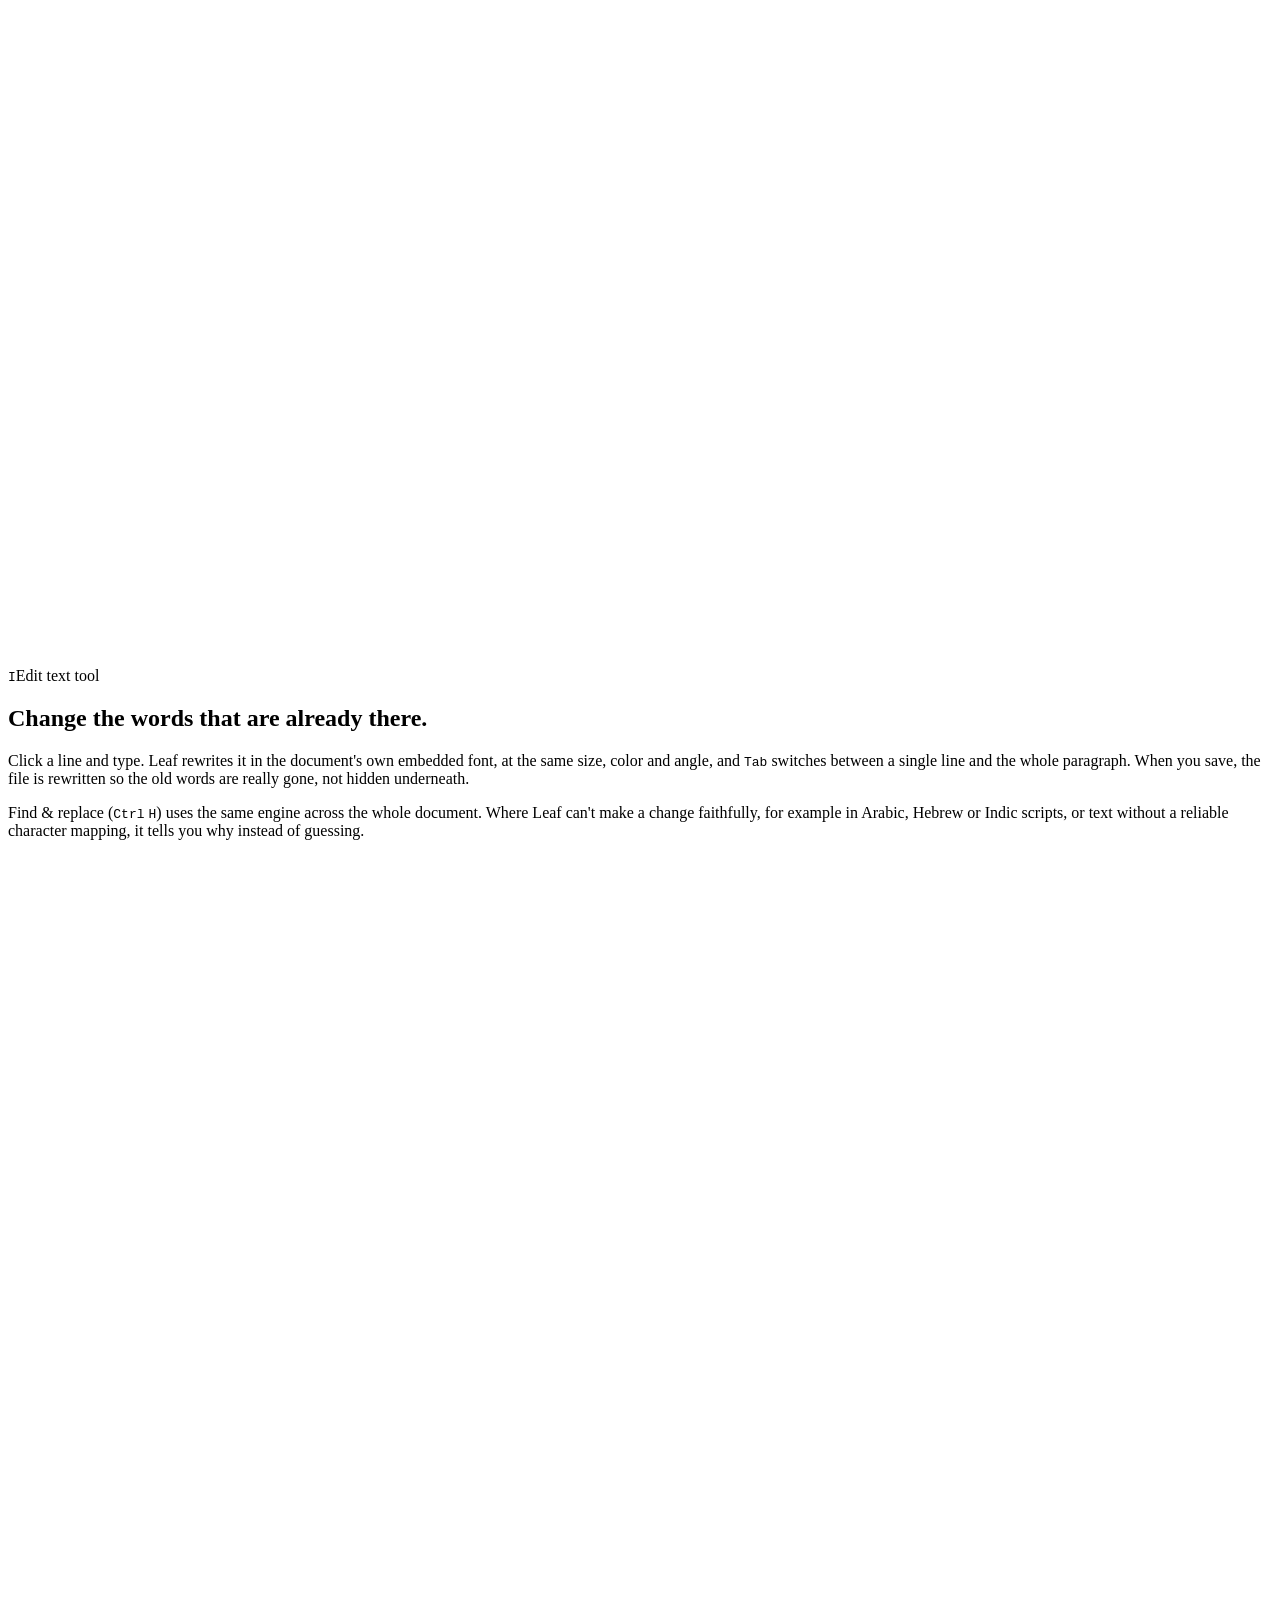
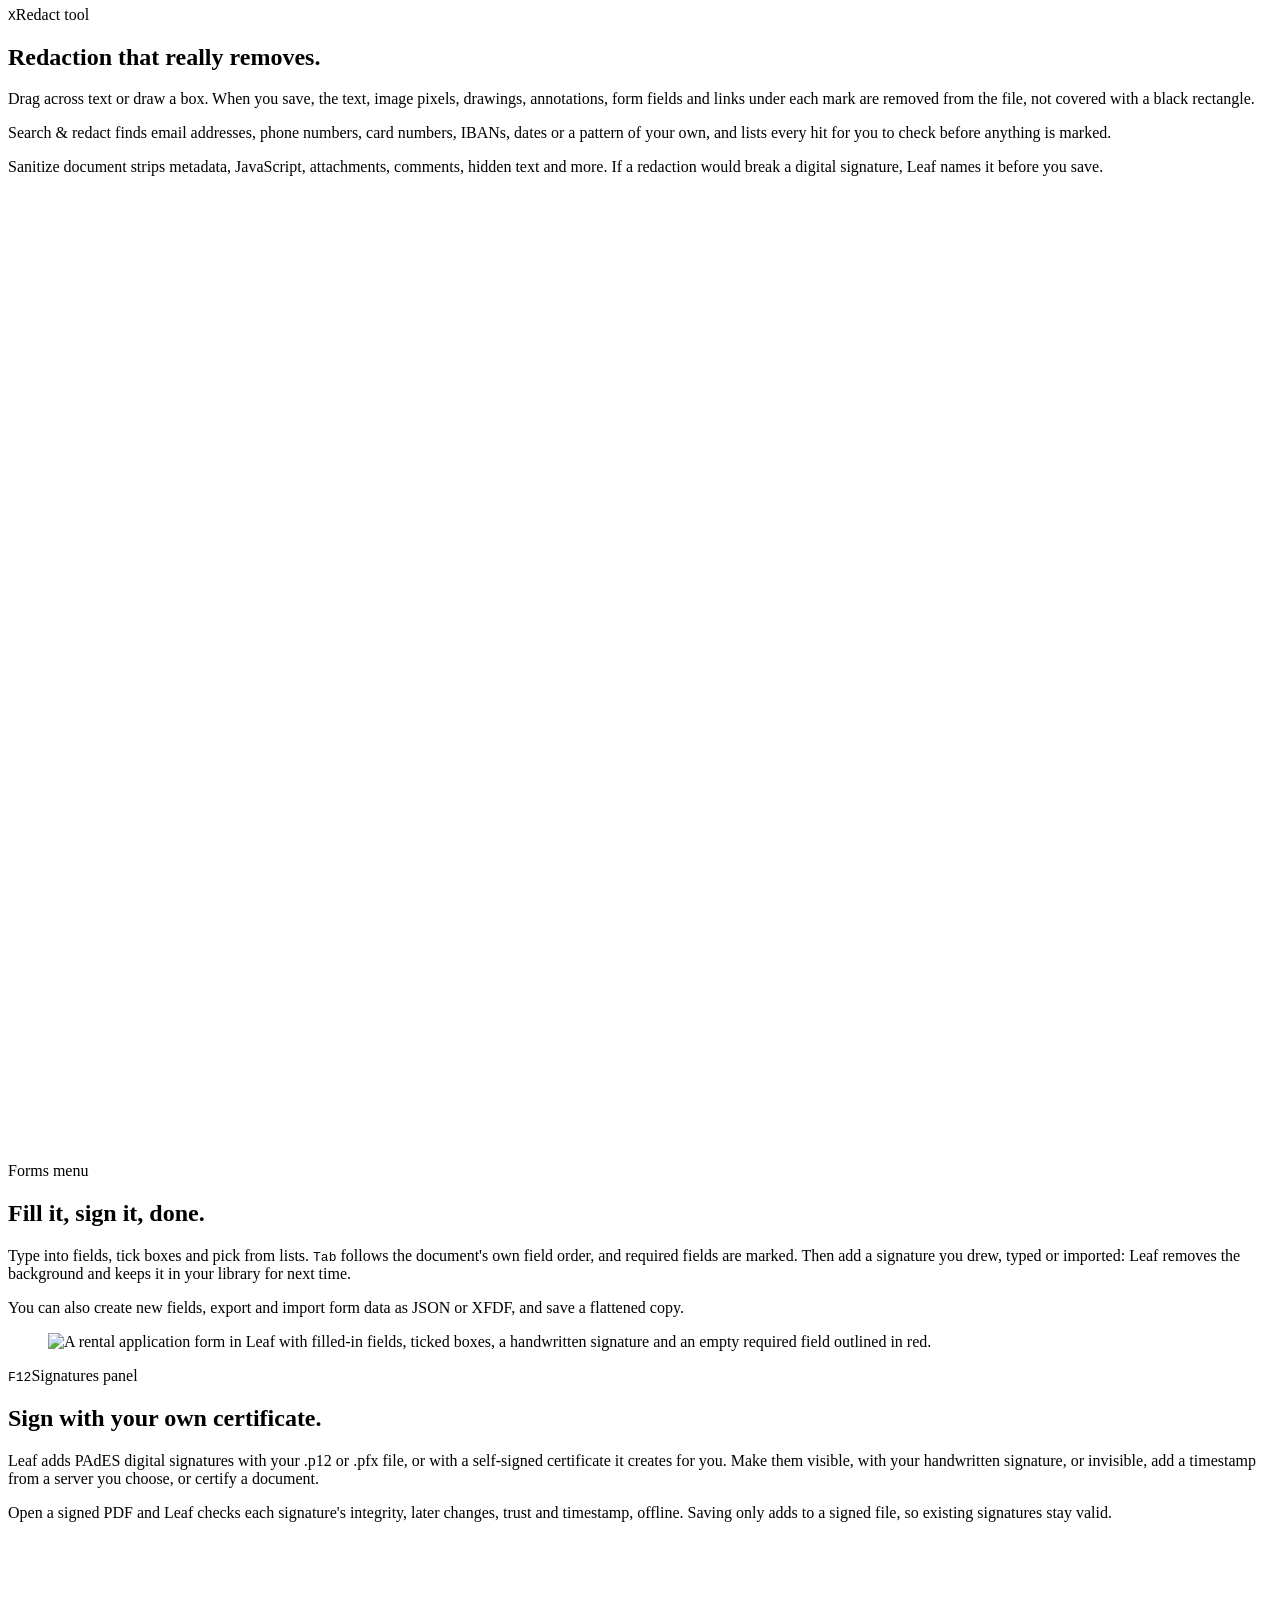
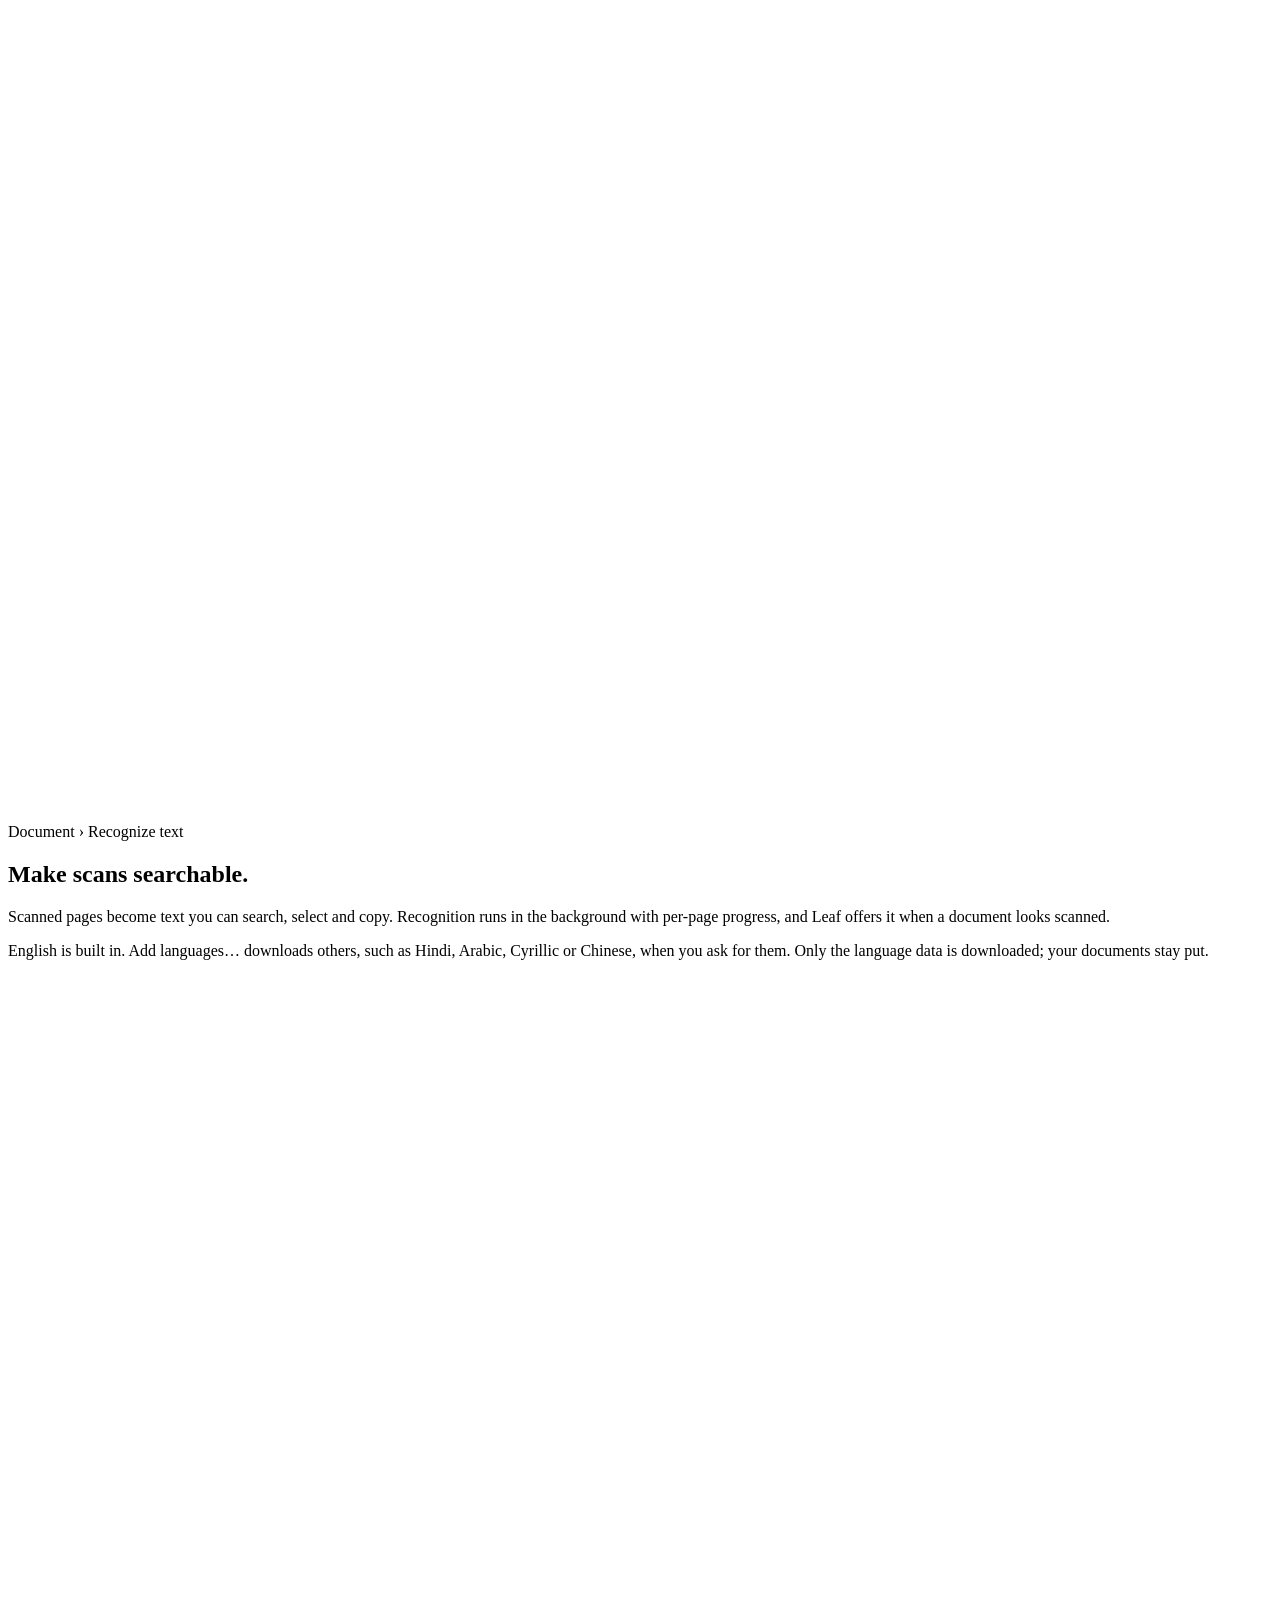
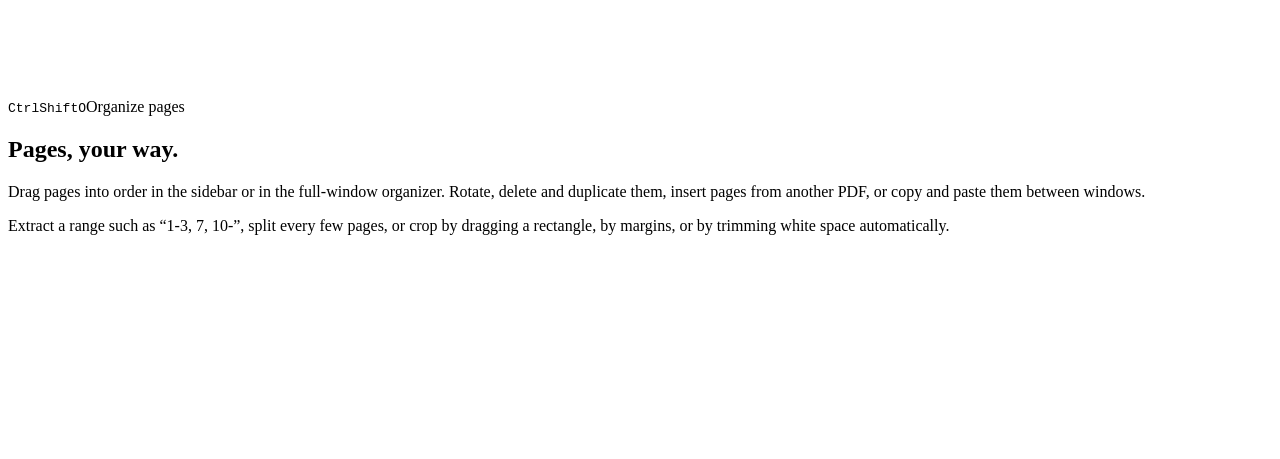
==== commit 7545b0b7: "Add guides, FAQ and structured data for search - Guides hub and eight how-to guides (edit text, reda" ====
--- a/site/index.html
+++ b/site/index.html
@@ -3,8 +3,8 @@
 <head>
 <meta charset="utf-8">
 <meta name="viewport" content="width=device-width, initial-scale=1">
-<title>Leaf: a local PDF editor for Windows and Linux</title>
-<meta name="description" content="Leaf is a native PDF editor for Windows and Linux that works offline. Edit existing text, redact for real, fill and sign forms, add digital signatures, make scans searchable and organize pages. Open source.">
+<title>Leaf: free, local PDF editor for Windows and Linux</title>
+<meta name="description" content="Leaf is a free, open-source PDF editor for Windows and Linux that works offline. Edit text, redact, fill and sign forms, OCR scans. No account, no uploads.">
 <link rel="canonical" href="https://leafpdf.org/">
 <meta name="color-scheme" content="light dark">
 <meta name="theme-color" content="#f6f8f4" media="(prefers-color-scheme: light)">
@@ -14,14 +14,14 @@
 <meta property="og:site_name" content="Leaf">
 <meta property="og:url" content="https://leafpdf.org/">
 <meta property="og:title" content="Leaf: edit PDFs, keep them yours">
-<meta property="og:description" content="A native PDF editor for Windows and Linux. Works offline, so nothing leaves your computer.">
+<meta property="og:description" content="A free, open-source PDF editor for Windows and Linux. Works offline, so nothing leaves your computer.">
 <meta property="og:image" content="https://leafpdf.org/img/og-1200x630.png">
 <meta property="og:image:width" content="1200">
 <meta property="og:image:height" content="630">
 <meta property="og:image:alt" content="Leaf: Edit PDFs. Keep them yours. A native PDF editor for Windows and Linux that works offline, next to a Leaf window editing a report.">
 <meta name="twitter:card" content="summary_large_image">
 <meta name="twitter:title" content="Leaf: edit PDFs, keep them yours">
-<meta name="twitter:description" content="A native PDF editor for Windows and Linux. Works offline, so nothing leaves your computer.">
+<meta name="twitter:description" content="A free, open-source PDF editor for Windows and Linux. Works offline, so nothing leaves your computer.">
 <meta name="twitter:image" content="https://leafpdf.org/img/og-1200x630.png">
 <meta name="twitter:image:alt" content="Leaf: Edit PDFs. Keep them yours. A native PDF editor for Windows and Linux that works offline, next to a Leaf window editing a report.">
 <link rel="icon" href="/favicon.ico" sizes="48x48">
@@ -29,6 +29,125 @@
 <link rel="apple-touch-icon" href="/icons/apple-touch-icon.png">
 <link rel="manifest" href="/site.webmanifest">
 <link rel="stylesheet" href="/assets/site.css">
+<script type="application/ld+json">
+{
+ "@context": "https://schema.org",
+ "@graph": [
+  {
+   "@type": "WebSite",
+   "@id": "https://leafpdf.org/#website",
+   "url": "https://leafpdf.org/",
+   "name": "Leaf",
+   "alternateName": "Leaf PDF Editor",
+   "publisher": {
+    "@id": "https://leafpdf.org/#org"
+   }
+  },
+  {
+   "@type": "Organization",
+   "@id": "https://leafpdf.org/#org",
+   "name": "Synpse Labs",
+   "url": "https://leafpdf.org/",
+   "logo": "https://leafpdf.org/icons/icon-512.png"
+  },
+  {
+   "@type": "SoftwareApplication",
+   "@id": "https://leafpdf.org/#app",
+   "name": "Leaf PDF Editor",
+   "alternateName": "Leaf",
+   "url": "https://leafpdf.org/",
+   "description": "A free, open-source PDF editor for Windows and Linux that works offline: edit existing text, redact, fill and sign forms, add digital signatures, make scans searchable with OCR and organize pages.",
+   "applicationCategory": "BusinessApplication",
+   "applicationSubCategory": "PDF editor",
+   "operatingSystem": "Windows 10, Windows 11, Linux",
+   "softwareVersion": "0.2.2",
+   "downloadUrl": "https://github.com/jagritvats/Leaf-PDF-Viewer/releases/latest",
+   "installUrl": "https://leafpdf.org/#download",
+   "license": "https://www.gnu.org/licenses/agpl-3.0.html",
+   "isAccessibleForFree": true,
+   "offers": {
+    "@type": "Offer",
+    "price": "0",
+    "priceCurrency": "USD"
+   },
+   "screenshot": "https://leafpdf.org/img/v1/hero-light-1280.jpg",
+   "image": "https://leafpdf.org/img/og-1200x630.png",
+   "featureList": [
+    "Edit existing PDF text",
+    "Permanent redaction",
+    "Search and redact",
+    "Fill PDF forms",
+    "Sign PDFs",
+    "Digital certificate signatures (PAdES)",
+    "OCR for scanned PDFs",
+    "Merge, split, rotate and reorder pages",
+    "Highlights, comments and sticky notes",
+    "Works offline"
+   ],
+   "author": {
+    "@id": "https://leafpdf.org/#org"
+   },
+   "sameAs": [
+    "https://github.com/jagritvats/Leaf-PDF-Viewer"
+   ]
+  },
+  {
+   "@type": "FAQPage",
+   "@id": "https://leafpdf.org/#faq",
+   "mainEntity": [
+    {
+     "@type": "Question",
+     "name": "Is Leaf really free?",
+     "acceptedAnswer": {
+      "@type": "Answer",
+      "text": "Yes. Leaf is free and open source under the AGPL-3.0. There is no trial, no paid tier, no account and no watermark on the files you save."
+     }
+    },
+    {
+     "@type": "Question",
+     "name": "Does Leaf upload my PDFs?",
+     "acceptedAnswer": {
+      "@type": "Answer",
+      "text": "No. Leaf is a local PDF editor: documents are opened, edited and saved on your computer and are never uploaded. It works fully offline and goes online only when you ask it to, for example to download an extra OCR language."
+     }
+    },
+    {
+     "@type": "Question",
+     "name": "Can Leaf edit the existing text in a PDF?",
+     "acceptedAnswer": {
+      "@type": "Answer",
+      "text": "Yes. Pick the Edit text tool, click a line and type: Leaf rewrites it in the document's own embedded font, size and color, and removes the old words from the file when you save. Where it can't make a change faithfully, for example in Arabic, Hebrew or Indic scripts, it tells you instead of guessing."
+     }
+    },
+    {
+     "@type": "Question",
+     "name": "Does redaction really remove the text?",
+     "acceptedAnswer": {
+      "@type": "Answer",
+      "text": "Yes. When you save, the text, image pixels, drawings, annotations, form fields and links under each redaction mark are removed from the file, not just covered with a black box."
+     }
+    },
+    {
+     "@type": "Question",
+     "name": "Do I need admin rights to install Leaf on Windows?",
+     "acceptedAnswer": {
+      "@type": "Answer",
+      "text": "No. The installer installs Leaf for your user only, with no admin prompt. There is also a portable zip you can run from any folder."
+     }
+    },
+    {
+     "@type": "Question",
+     "name": "Does Leaf run on Linux and Mac?",
+     "acceptedAnswer": {
+      "@type": "Answer",
+      "text": "Leaf runs on Windows 10 and 11 (x64) and on Linux (x86_64) as an AppImage or a tarball. There is no macOS version yet."
+     }
+    }
+   ]
+  }
+ ]
+}
+</script>
 <script src="/assets/theme.js"></script>
 <script src="/assets/site.js" defer></script>
 </head>
@@ -44,6 +163,7 @@
     <nav class="nav" aria-label="Main">
       <a class="nav-hide-sm" href="#features">Features</a>
       <a class="nav-hide-sm" href="#privacy">Privacy</a>
+      <a class="nav-hide-sm" href="/guides/">Guides</a>
       <a href="#download">Download</a>
       <a href="https://github.com/jagritvats/Leaf-PDF-Viewer">GitHub</a>
       <button class="theme-toggle" id="theme-toggle" type="button" aria-label="Switch theme" hidden>
@@ -59,7 +179,7 @@
 <section class="hero" aria-labelledby="hero-title">
   <div class="wrap">
     <h1 id="hero-title"><span class="edit-line"><span>Edit PDFs.</span><span>Keep them <span class="nowrap">yours.<span class="caret" aria-hidden="true"></span></span></span></span></h1>
-    <p class="hero-lede">A native PDF editor for Windows and Linux. Leaf works offline, so your documents never leave your computer.</p>
+    <p class="hero-lede">A free, open-source PDF editor for Windows and Linux. Leaf works offline, so your documents never leave your computer.</p>
     <div class="hero-actions">
       <a class="button" id="hero-download" data-asset="setup" href="https://github.com/jagritvats/Leaf-PDF-Viewer/releases/latest">
         <svg viewBox="0 0 24 24" aria-hidden="true" focusable="false" fill="none" stroke="currentColor" stroke-width="2" stroke-linecap="round" stroke-linejoin="round"><path d="M12 4v11M7 10.5l5 5 5-5M5 20h14"/></svg>
@@ -371,6 +491,42 @@
   </div>
 </section>
 
+<section class="open faq" id="faq" aria-labelledby="faq-title">
+  <div class="wrap">
+    <div class="rail-space"></div>
+    <div class="body">
+      <h2 id="faq-title">Questions</h2>
+      <div class="faq-list">
+        <details class="faq-item">
+          <summary>Is Leaf really free?</summary>
+          <p>Yes. Leaf is free and open source under the AGPL-3.0. There is no trial, no paid tier, no account and no watermark on the files you save.</p>
+        </details>
+        <details class="faq-item">
+          <summary>Does Leaf upload my PDFs?</summary>
+          <p>No. Leaf is a local PDF editor: documents are opened, edited and saved on your computer and are never uploaded. It works fully offline and goes online only when you ask it to, for example to download an extra OCR language.</p>
+        </details>
+        <details class="faq-item">
+          <summary>Can Leaf edit the existing text in a PDF?</summary>
+          <p>Yes. Pick the Edit text tool, click a line and type: Leaf rewrites it in the document&#x27;s own embedded font, size and color, and removes the old words from the file when you save. Where it can&#x27;t make a change faithfully, for example in Arabic, Hebrew or Indic scripts, it tells you instead of guessing.</p>
+        </details>
+        <details class="faq-item">
+          <summary>Does redaction really remove the text?</summary>
+          <p>Yes. When you save, the text, image pixels, drawings, annotations, form fields and links under each redaction mark are removed from the file, not just covered with a black box.</p>
+        </details>
+        <details class="faq-item">
+          <summary>Do I need admin rights to install Leaf on Windows?</summary>
+          <p>No. The installer installs Leaf for your user only, with no admin prompt. There is also a portable zip you can run from any folder.</p>
+        </details>
+        <details class="faq-item">
+          <summary>Does Leaf run on Linux and Mac?</summary>
+          <p>Leaf runs on Windows 10 and 11 (x64) and on Linux (x86_64) as an AppImage or a tarball. There is no macOS version yet.</p>
+        </details>
+      </div>
+      <p class="faq-more">Step-by-step help is in the <a href="/guides/">guides</a>.</p>
+    </div>
+  </div>
+</section>
+
 <section class="open" aria-labelledby="open-title">
   <div class="wrap">
     <div class="rail-space"></div>
@@ -393,6 +549,7 @@
   <div class="wrap">
     <p>© 2026 Synpse Labs</p>
     <nav aria-label="Footer">
+      <a href="/guides/">Guides</a>
       <a href="/privacy/">Privacy</a>
       <a href="https://github.com/jagritvats/Leaf-PDF-Viewer/blob/main/LICENSE">License</a>
       <a href="https://github.com/jagritvats/Leaf-PDF-Viewer">GitHub</a>
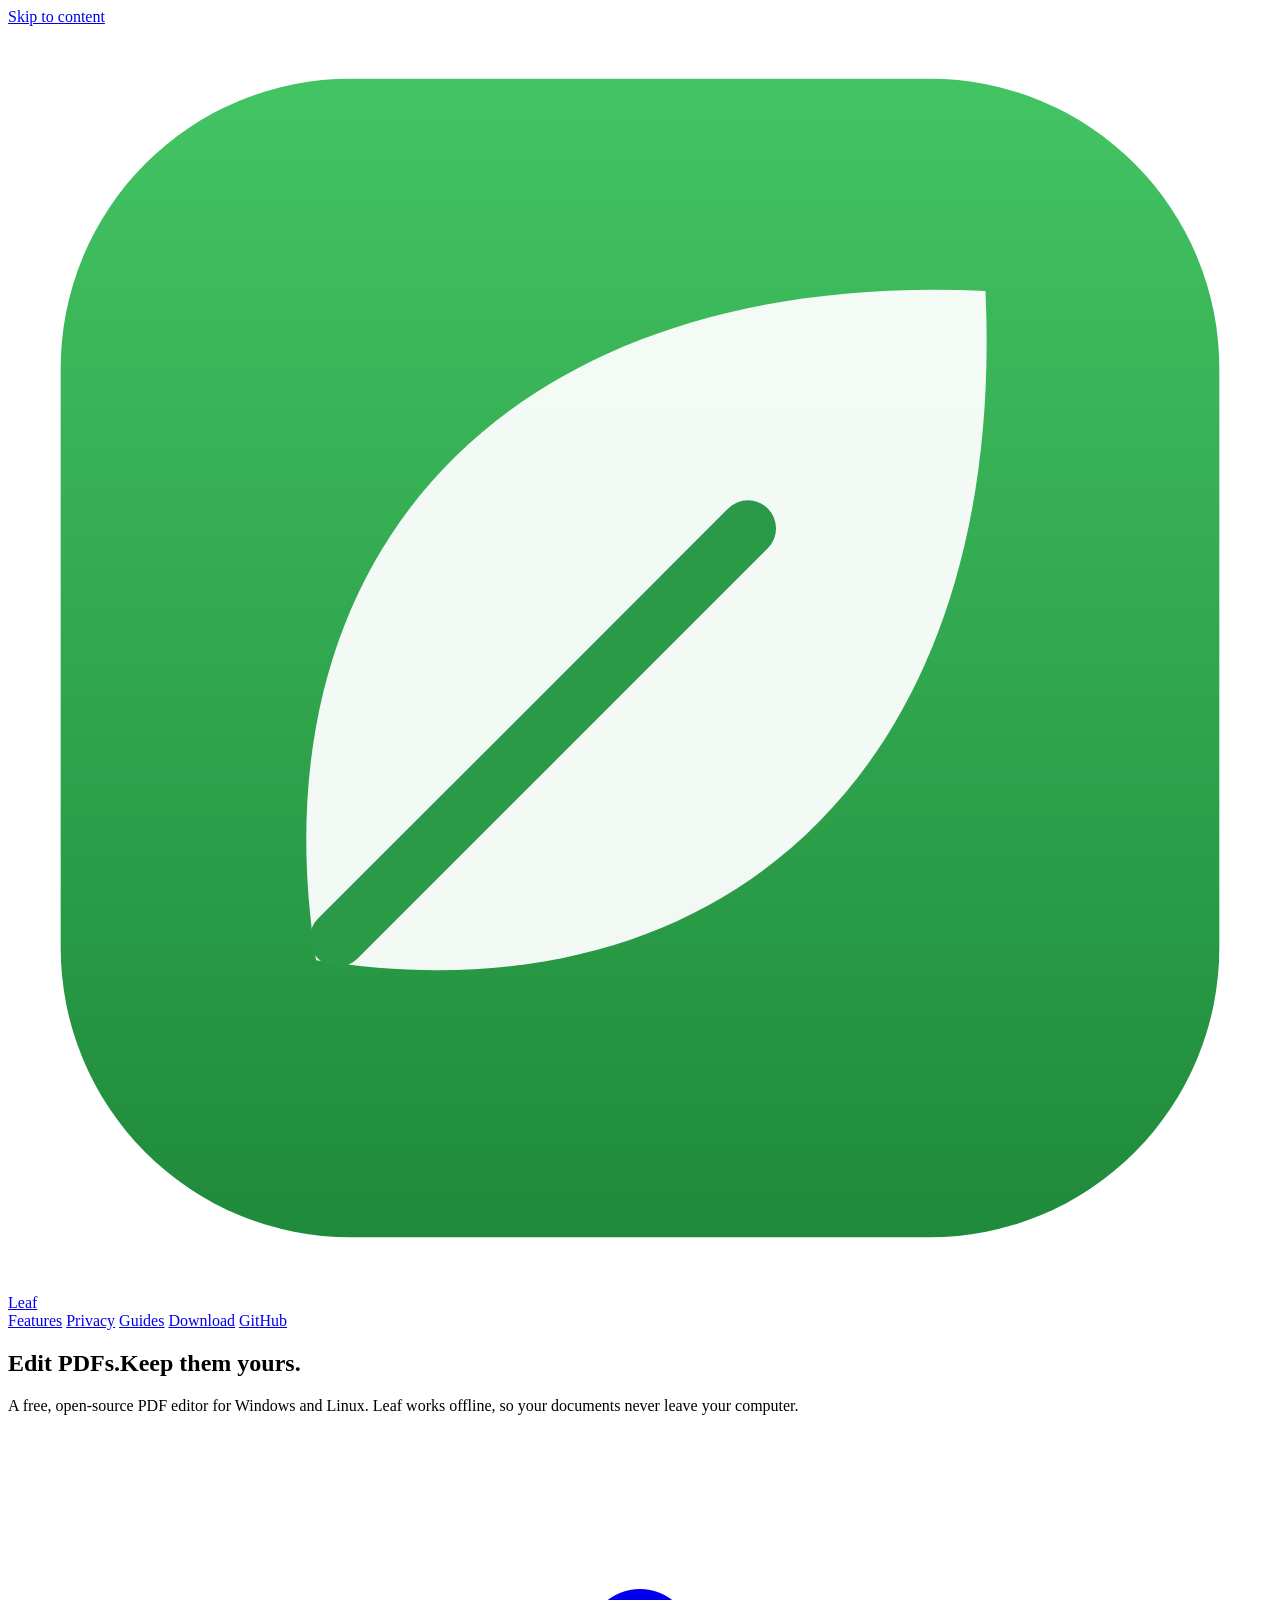
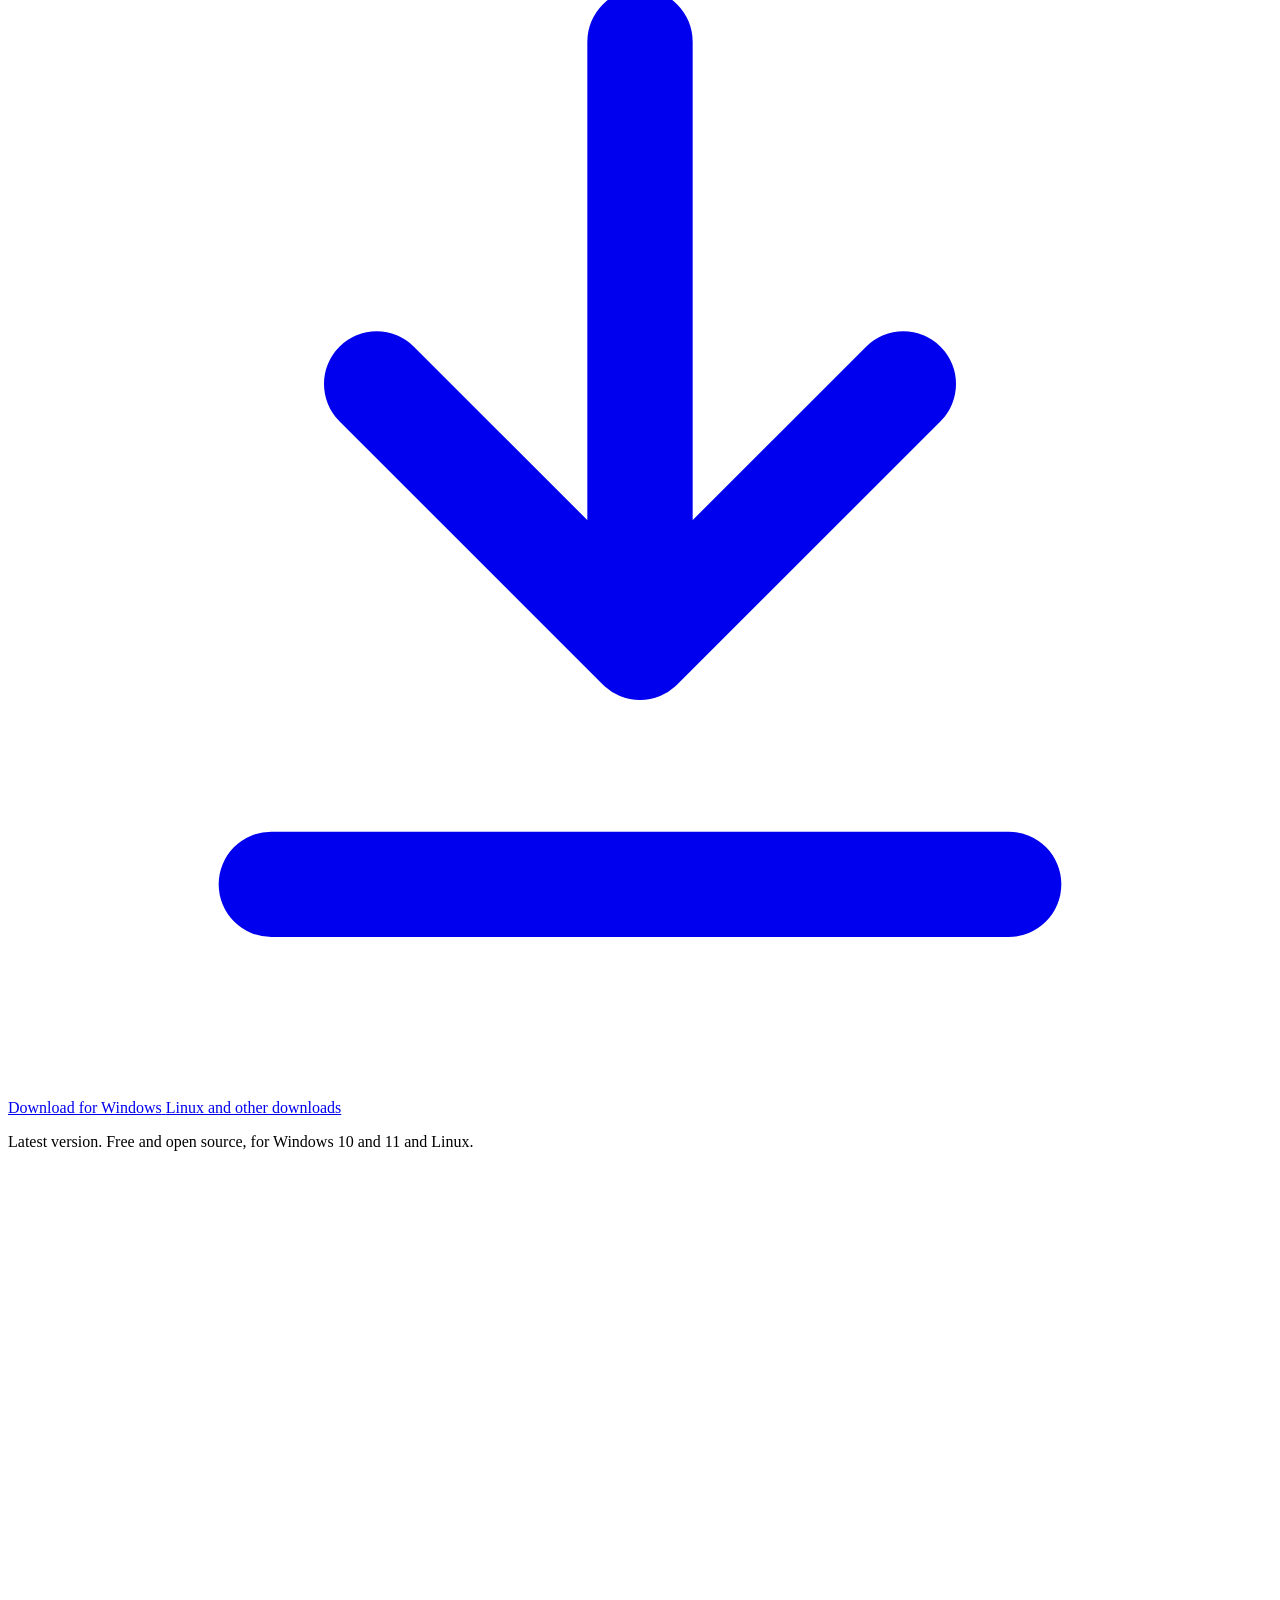
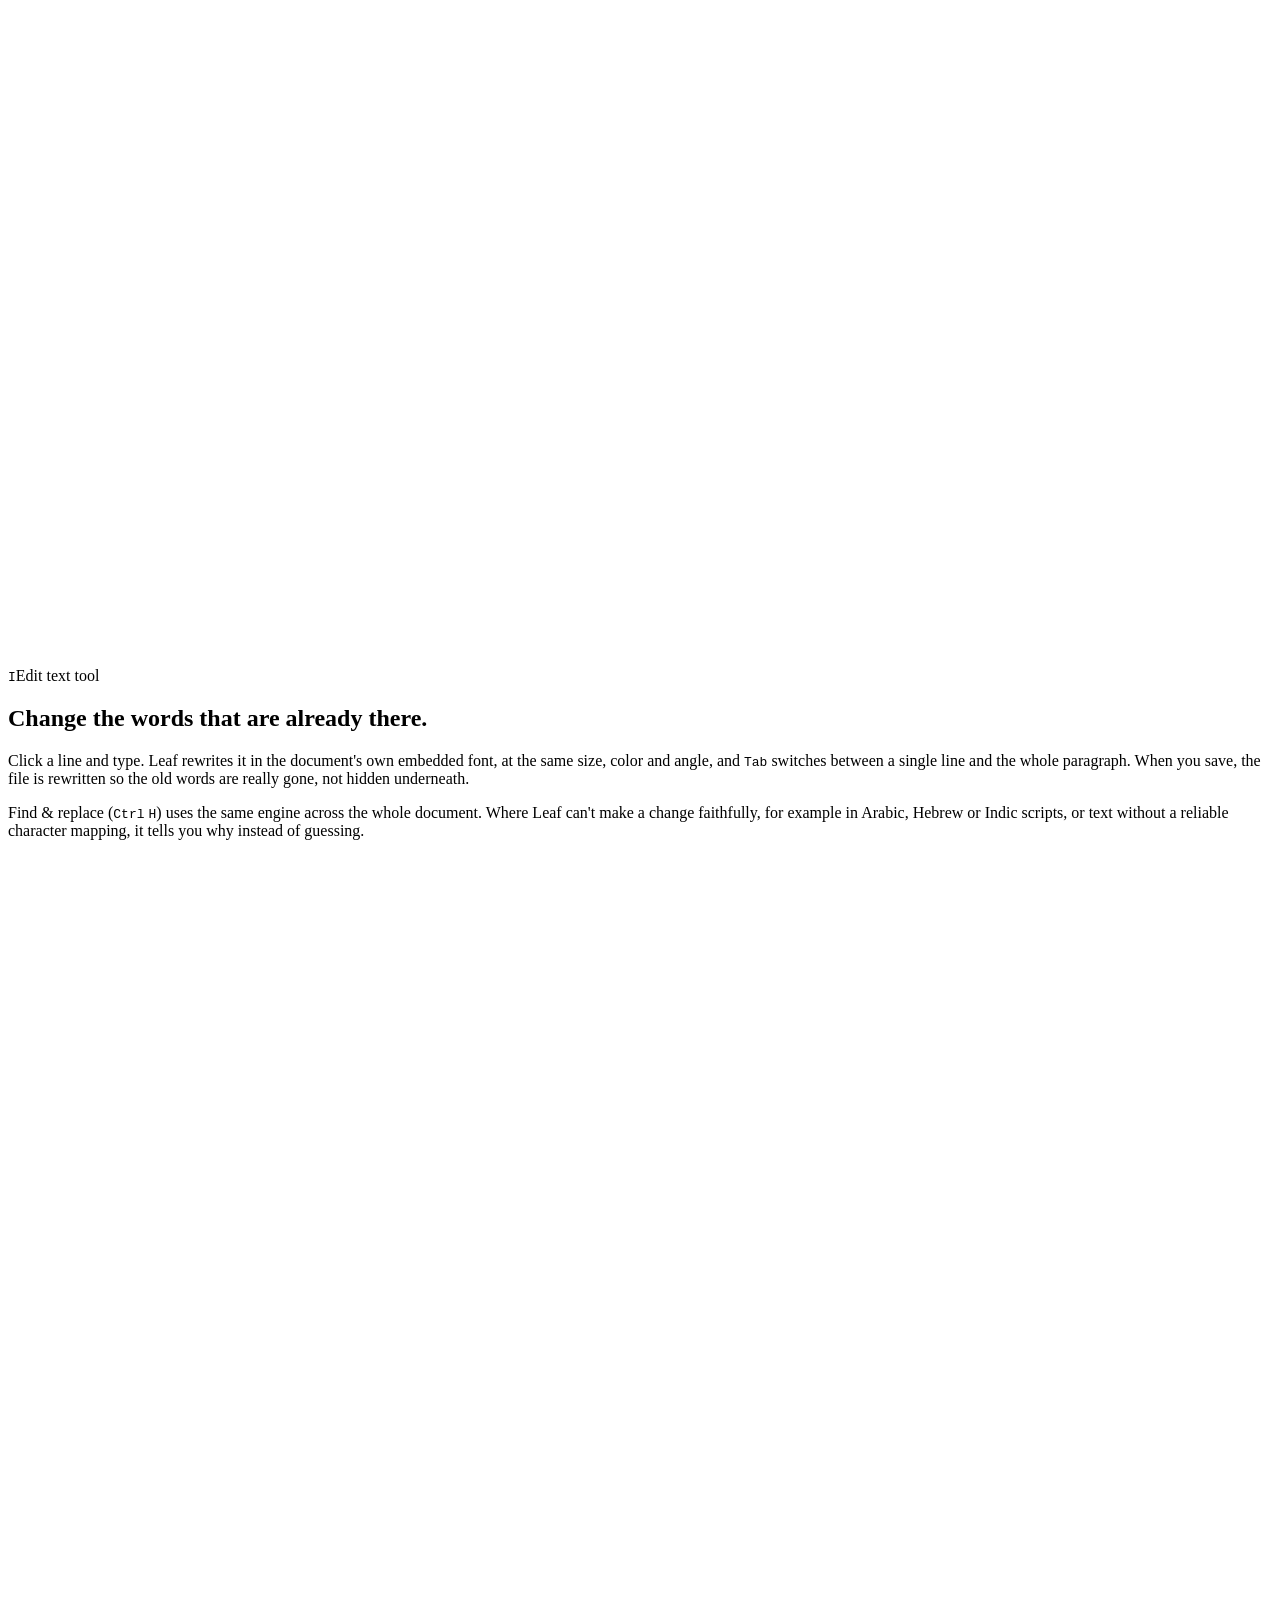
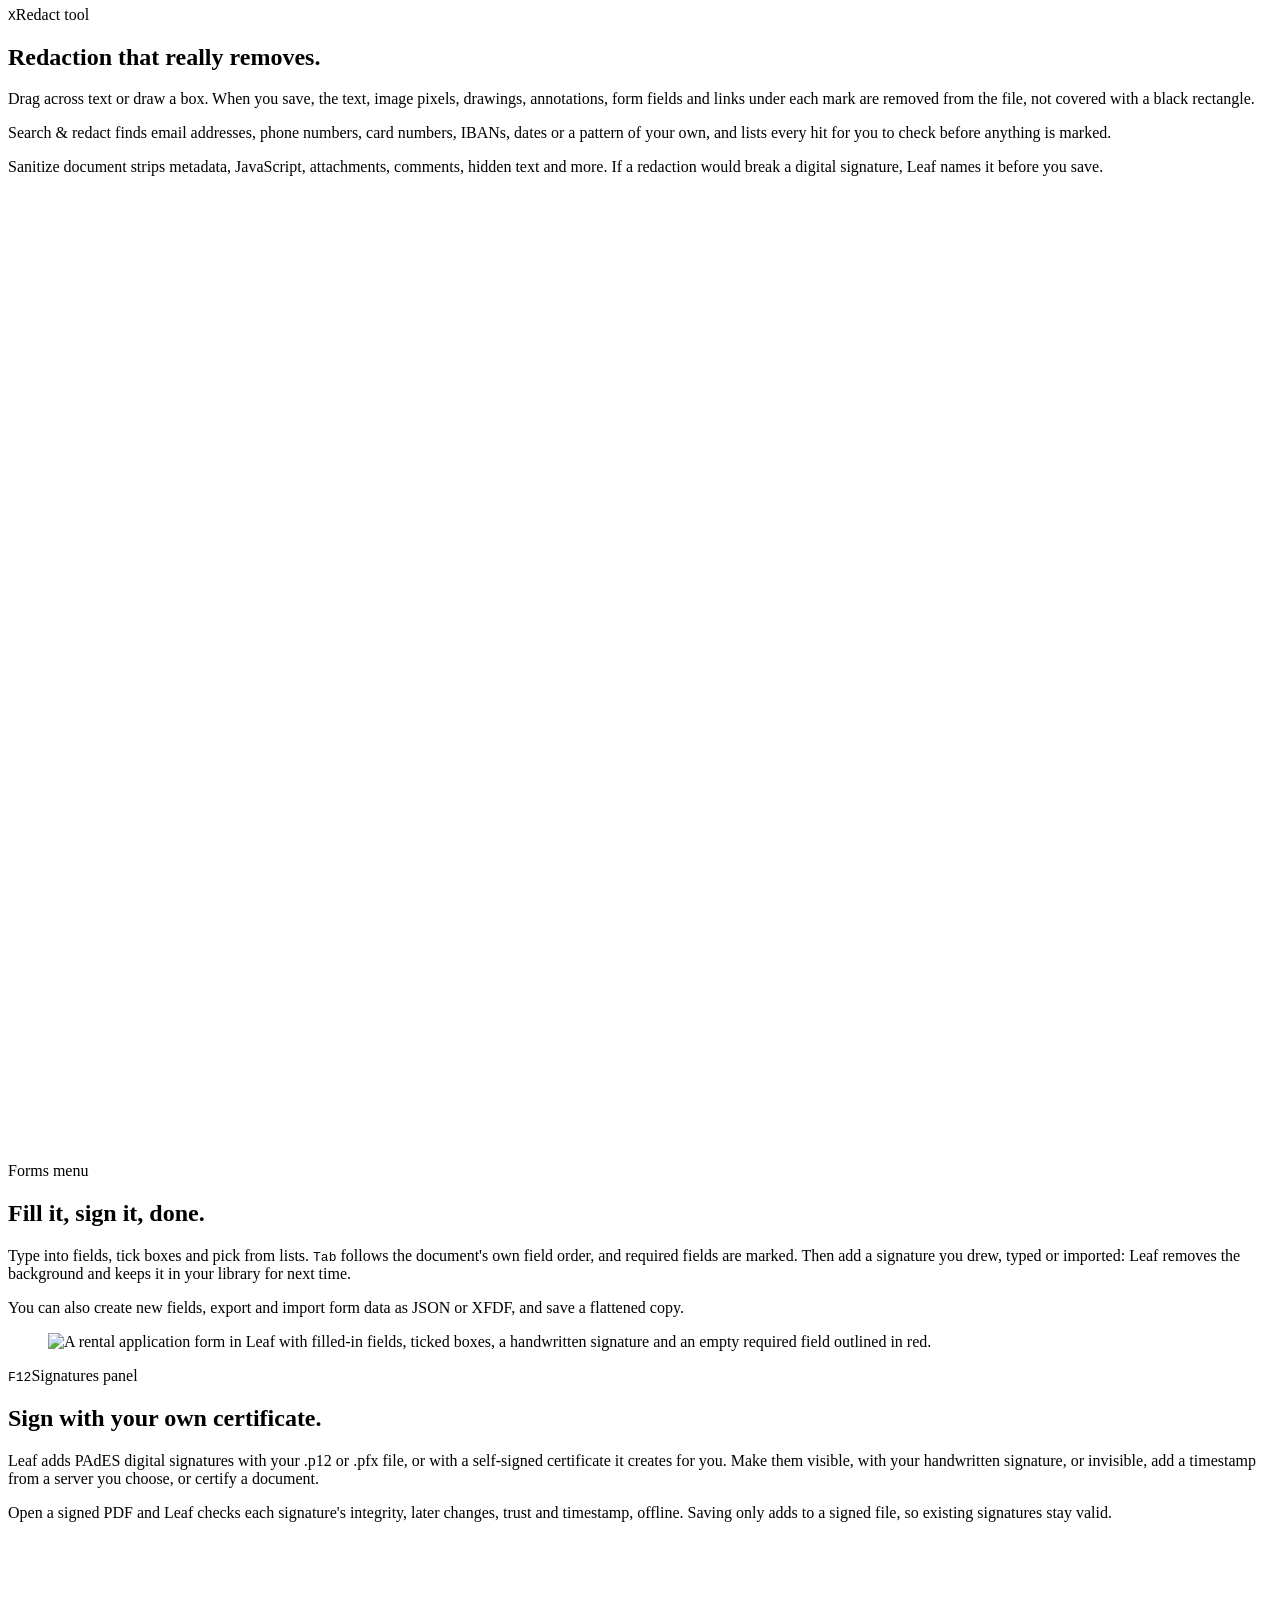
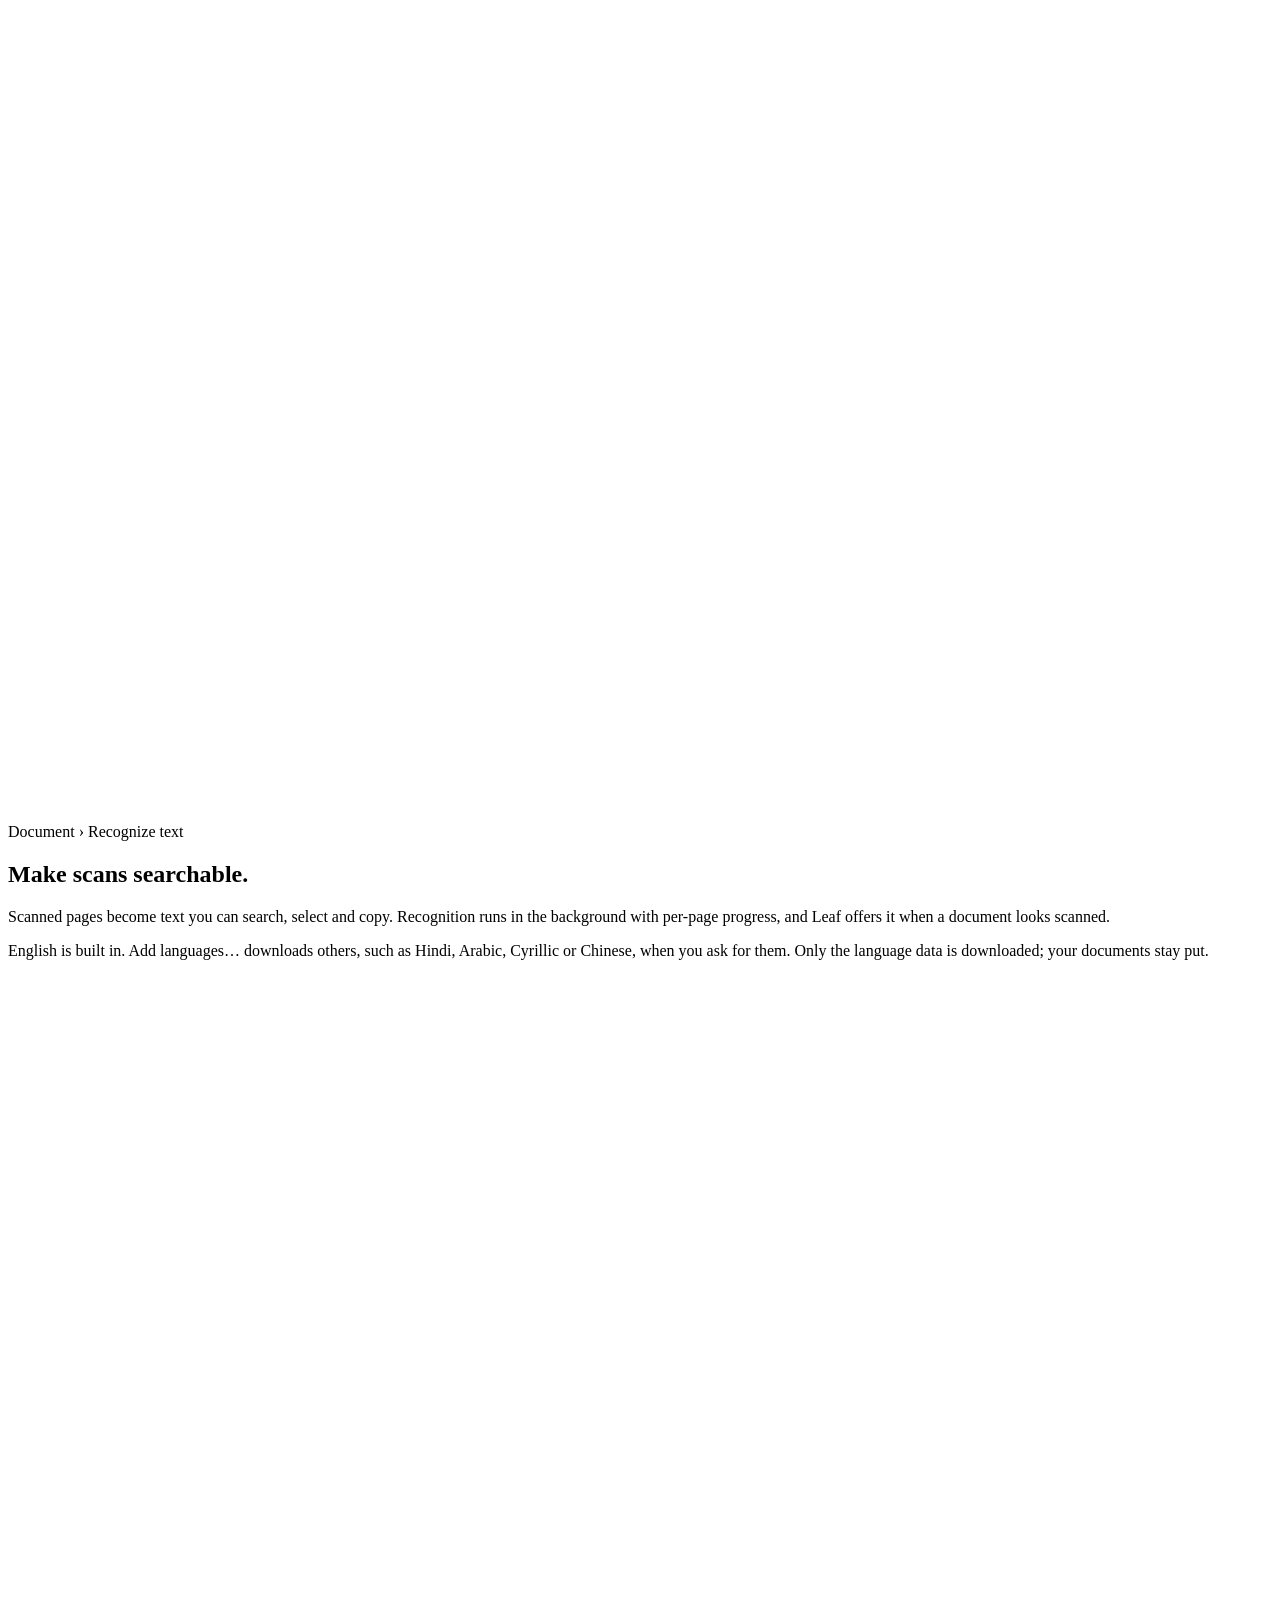
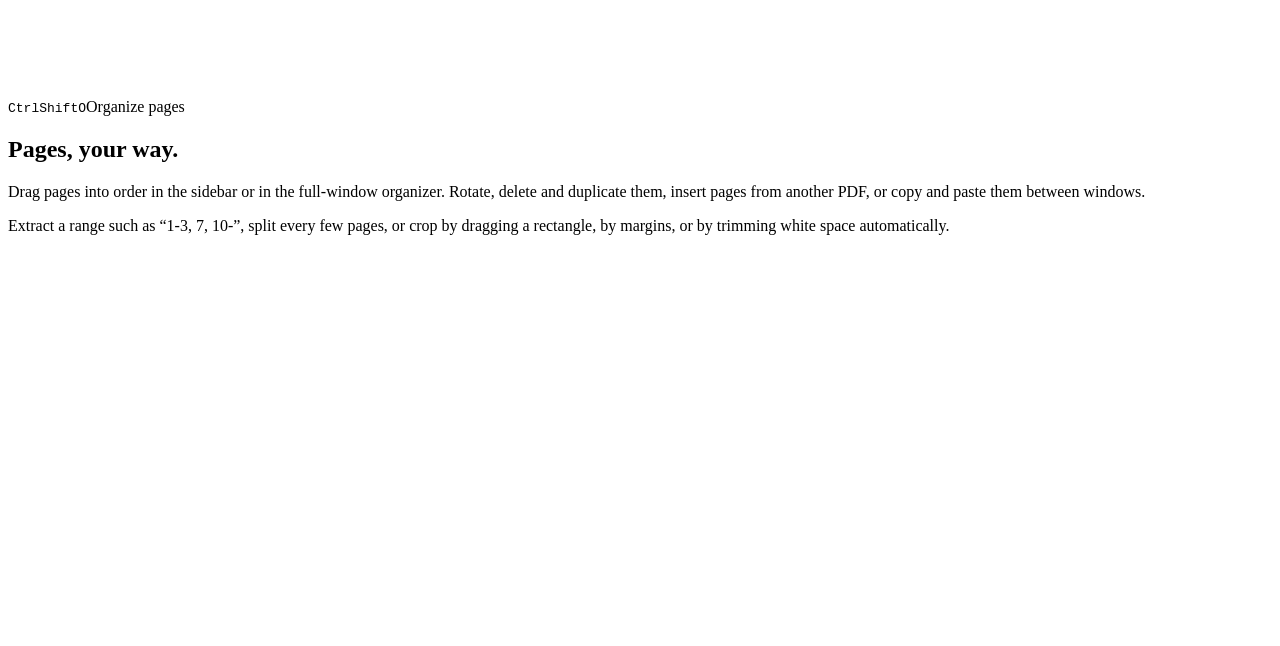
==== commit c321e317: "Download for the visitor's platform; macOS card - Windows, Linux and Mac visitors get their own hero" ====
--- a/site/index.html
+++ b/site/index.html
@@ -181,6 +181,7 @@
     <h1 id="hero-title"><span class="edit-line"><span>Edit PDFs.</span><span>Keep them <span class="nowrap">yours.<span class="caret" aria-hidden="true"></span></span></span></span></h1>
     <p class="hero-lede">A free, open-source PDF editor for Windows and Linux. Leaf works offline, so your documents never leave your computer.</p>
     <div class="hero-actions">
+      <p class="hero-platform" id="hero-platform" hidden></p>
       <a class="button" id="hero-download" data-asset="setup" href="https://github.com/jagritvats/Leaf-PDF-Viewer/releases/latest">
         <svg viewBox="0 0 24 24" aria-hidden="true" focusable="false" fill="none" stroke="currentColor" stroke-width="2" stroke-linecap="round" stroke-linejoin="round"><path d="M12 4v11M7 10.5l5 5 5-5M5 20h14"/></svg>
         <span class="label">Download for Windows</span> <span class="size"></span>
@@ -429,8 +430,8 @@
     </div>
 
     <div class="platforms">
-      <section class="platform" aria-labelledby="dl-win">
-        <h3 id="dl-win">Windows</h3>
+      <section class="platform" id="platform-windows" aria-labelledby="dl-win">
+        <h3 id="dl-win">Windows <span class="yours-tag" hidden>Your system</span></h3>
         <div class="file">
           <div>
             <h4>Installer <span class="tag">(recommended)</span></h4>
@@ -455,8 +456,8 @@
         </div>
       </section>
 
-      <section class="platform" aria-labelledby="dl-linux">
-        <h3 id="dl-linux">Linux</h3>
+      <section class="platform" id="platform-linux" aria-labelledby="dl-linux">
+        <h3 id="dl-linux">Linux <span class="yours-tag" hidden>Your system</span></h3>
         <div class="file">
           <div>
             <h4>AppImage</h4>
@@ -470,6 +471,19 @@
             <p>The app folder with its desktop entry, metadata, icons and Dolphin service menu, for packaging (AUR, Flatpak).</p>
           </div>
           <a class="button quiet" data-asset="tarball" href="https://github.com/jagritvats/Leaf-PDF-Viewer/releases/latest">Download <span class="size"></span></a>
+        </div>
+      </section>
+
+      <section class="platform" id="platform-mac" aria-labelledby="dl-mac" data-mac-live="false">
+        <h3 id="dl-mac">macOS <span class="yours-tag" hidden>Your system</span></h3>
+        <div class="file">
+          <div>
+            <h4>Disk image</h4>
+            <p class="mac-soon">Leaf for Mac is on its way. Watch the <a href="https://github.com/jagritvats/Leaf-PDF-Viewer/releases">releases on GitHub</a> to hear when it's out.</p>
+            <p class="mac-live">Apple silicon (M1 or newer), macOS 14 or later. Open the disk image and drag Leaf to Applications.</p>
+          </div>
+          <span class="soon mac-soon">Coming soon</span>
+          <a class="button mac-live" data-asset="mac" href="https://github.com/jagritvats/Leaf-PDF-Viewer/releases/latest">Download <span class="size"></span></a>
         </div>
       </section>
     </div>
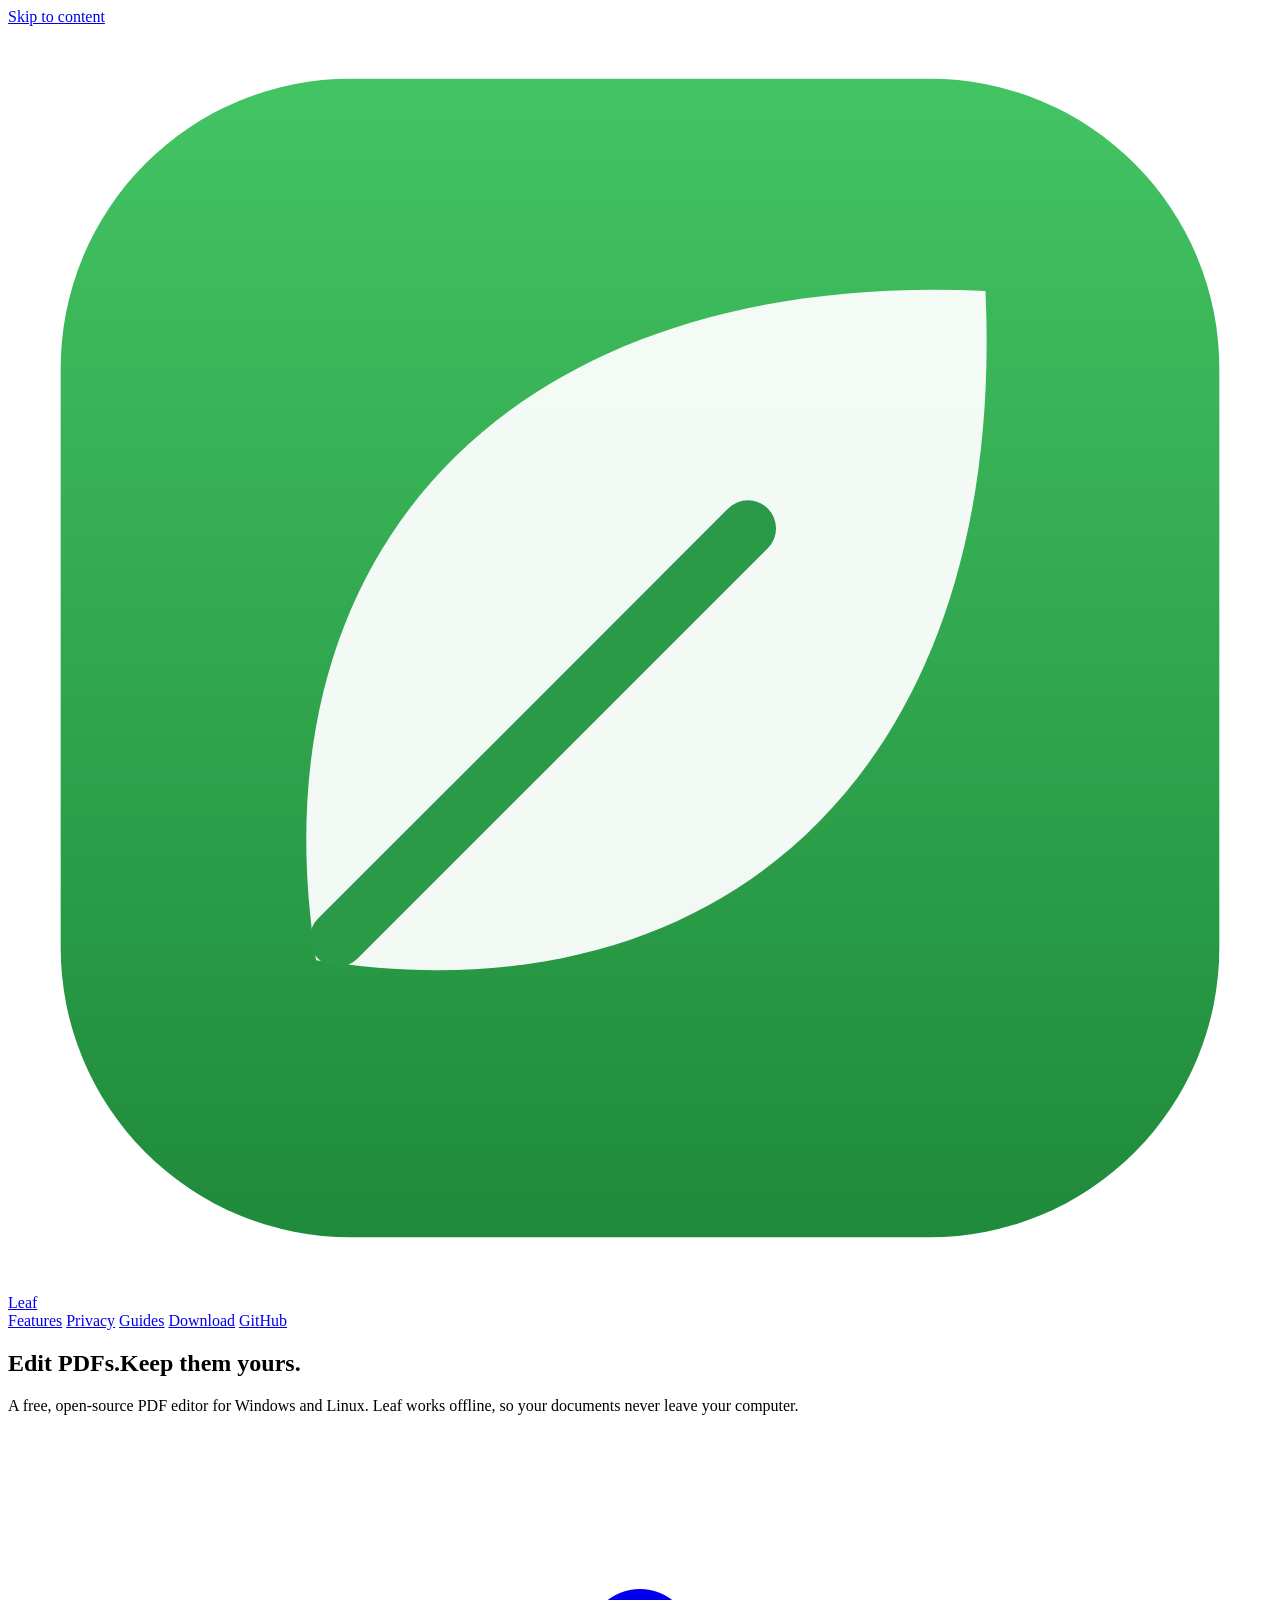
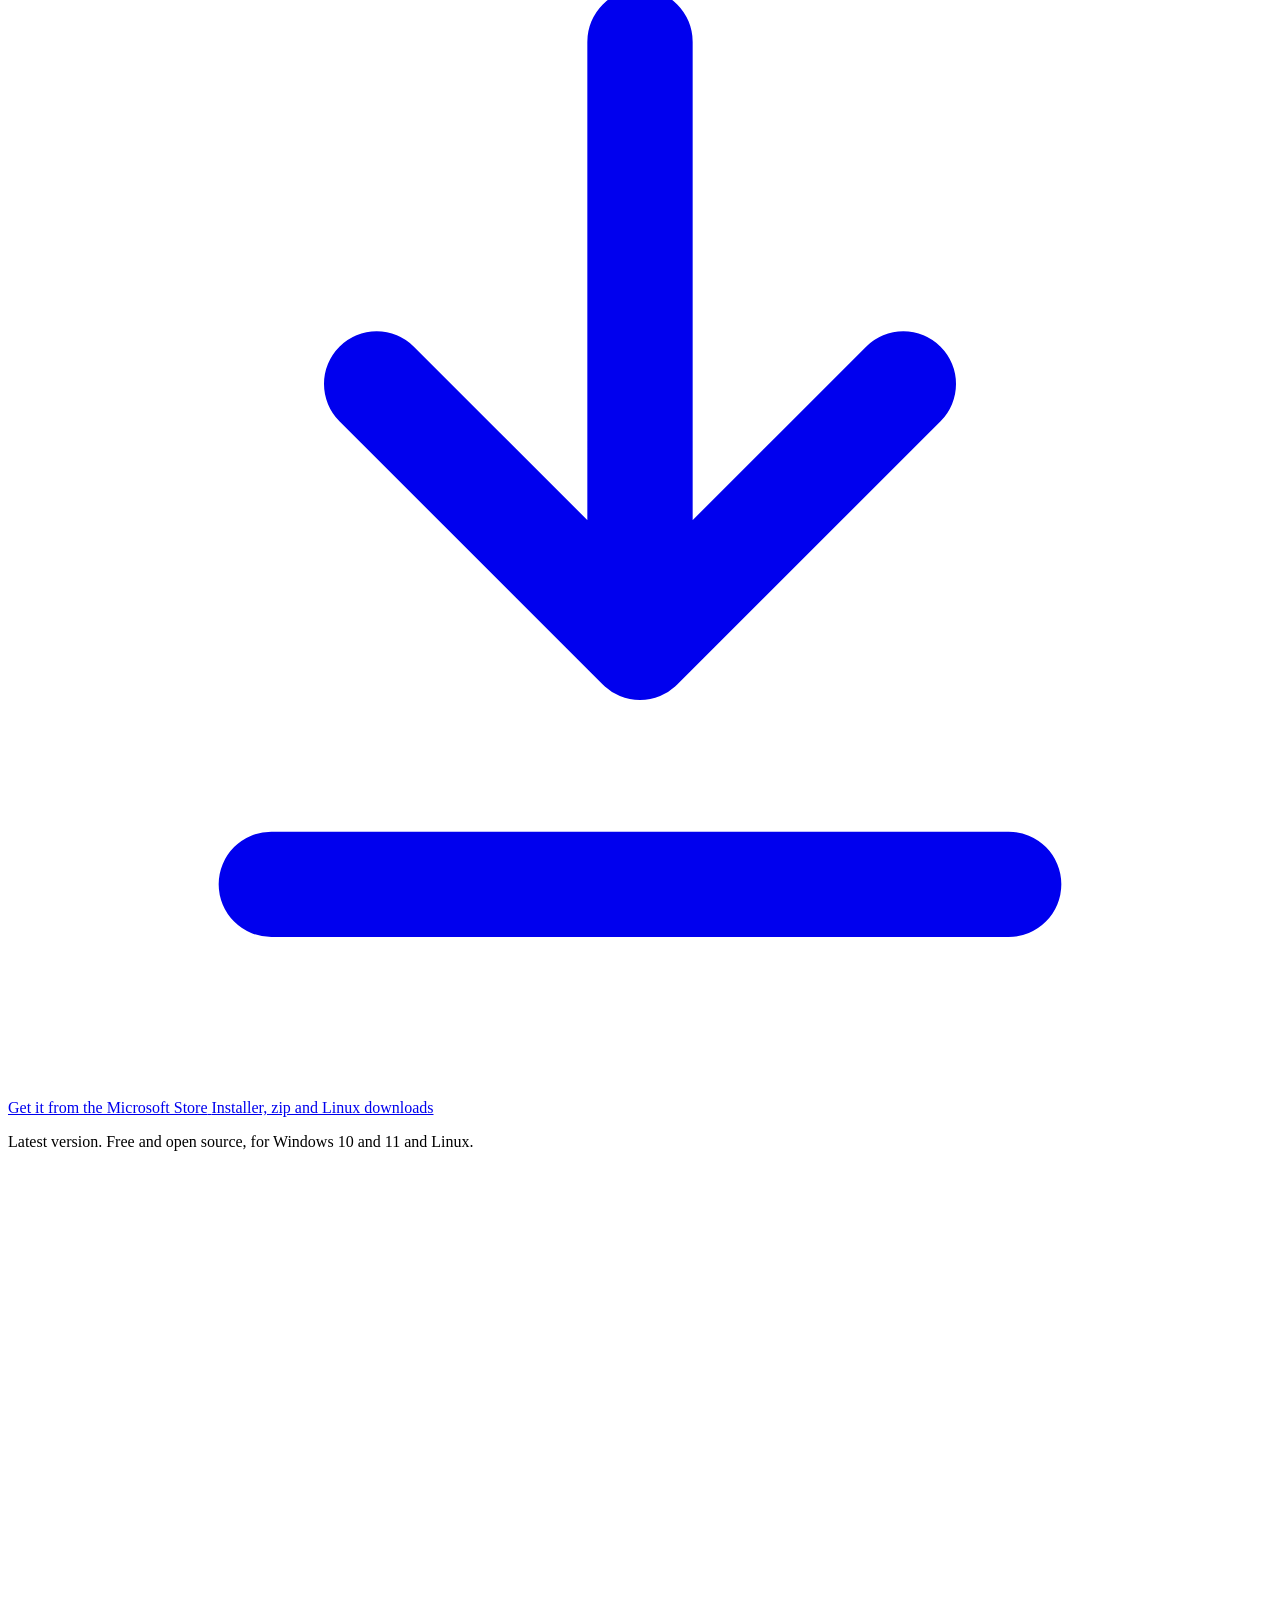
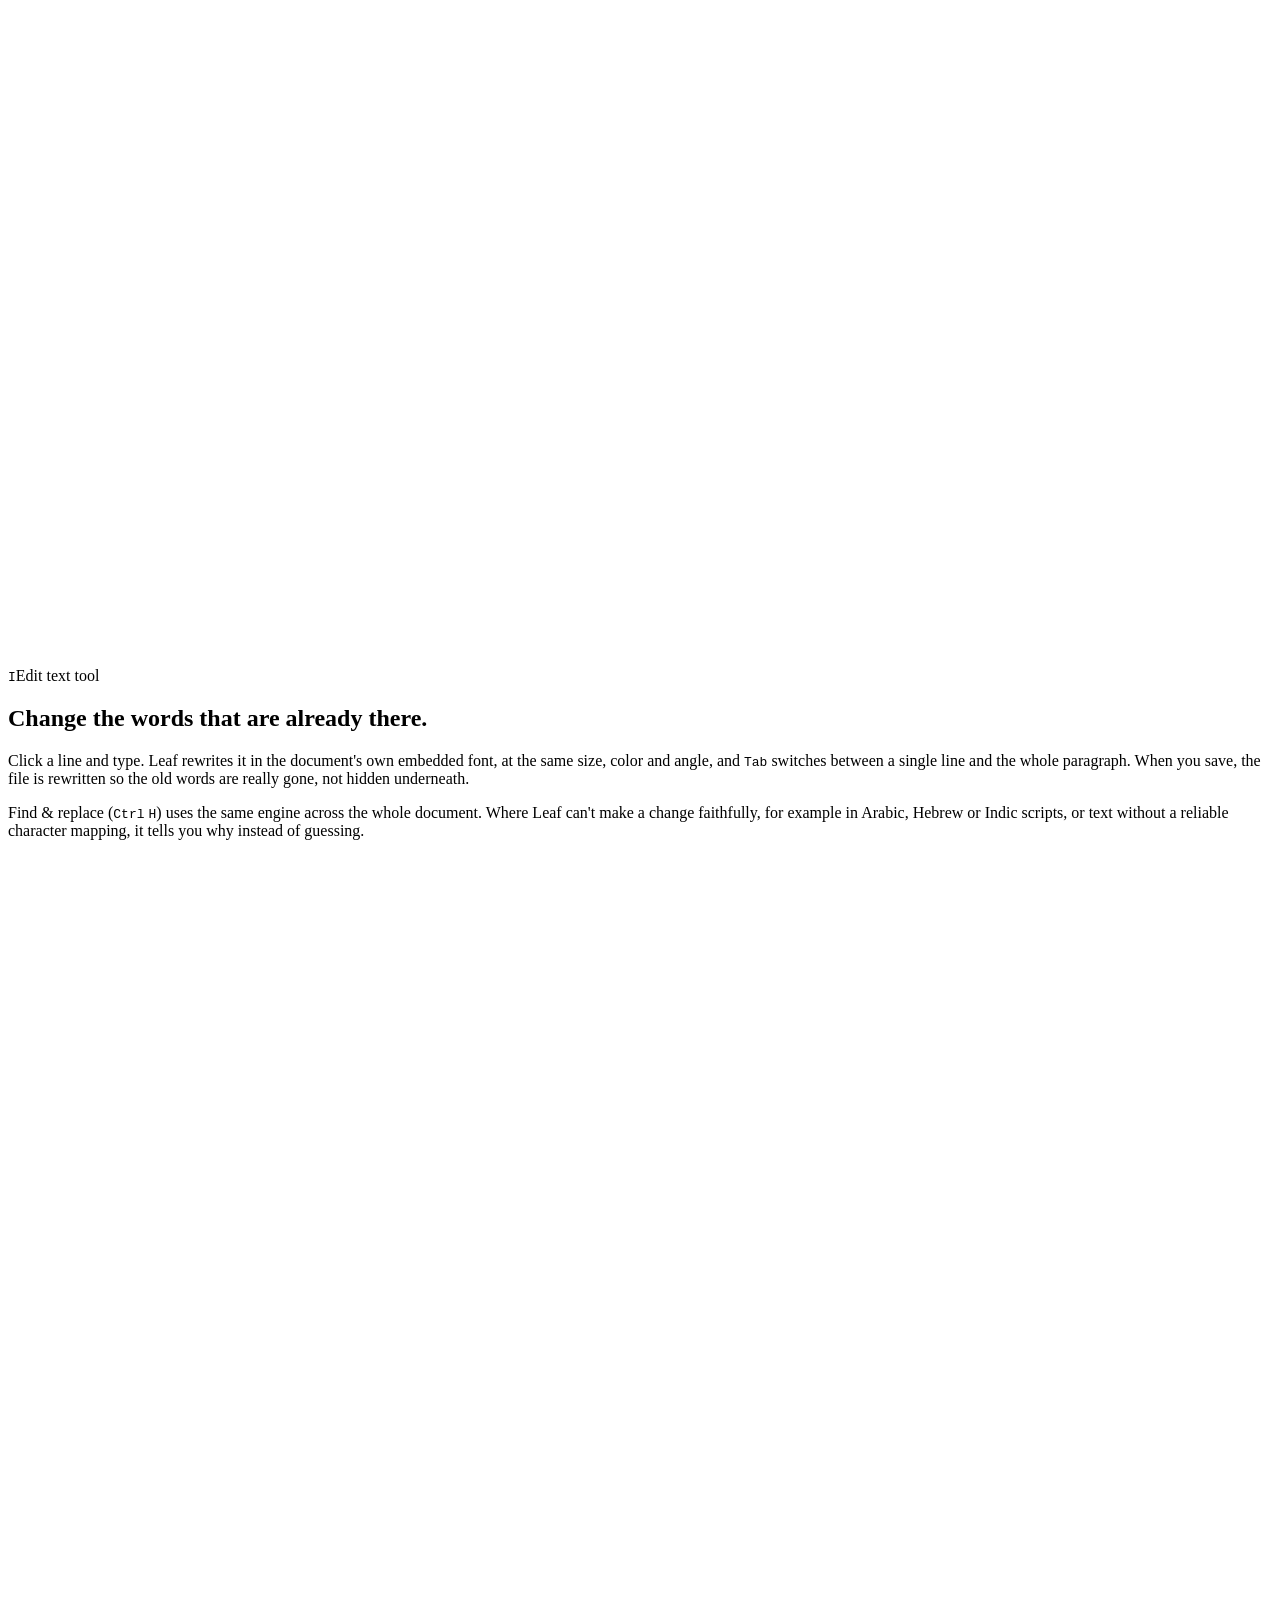
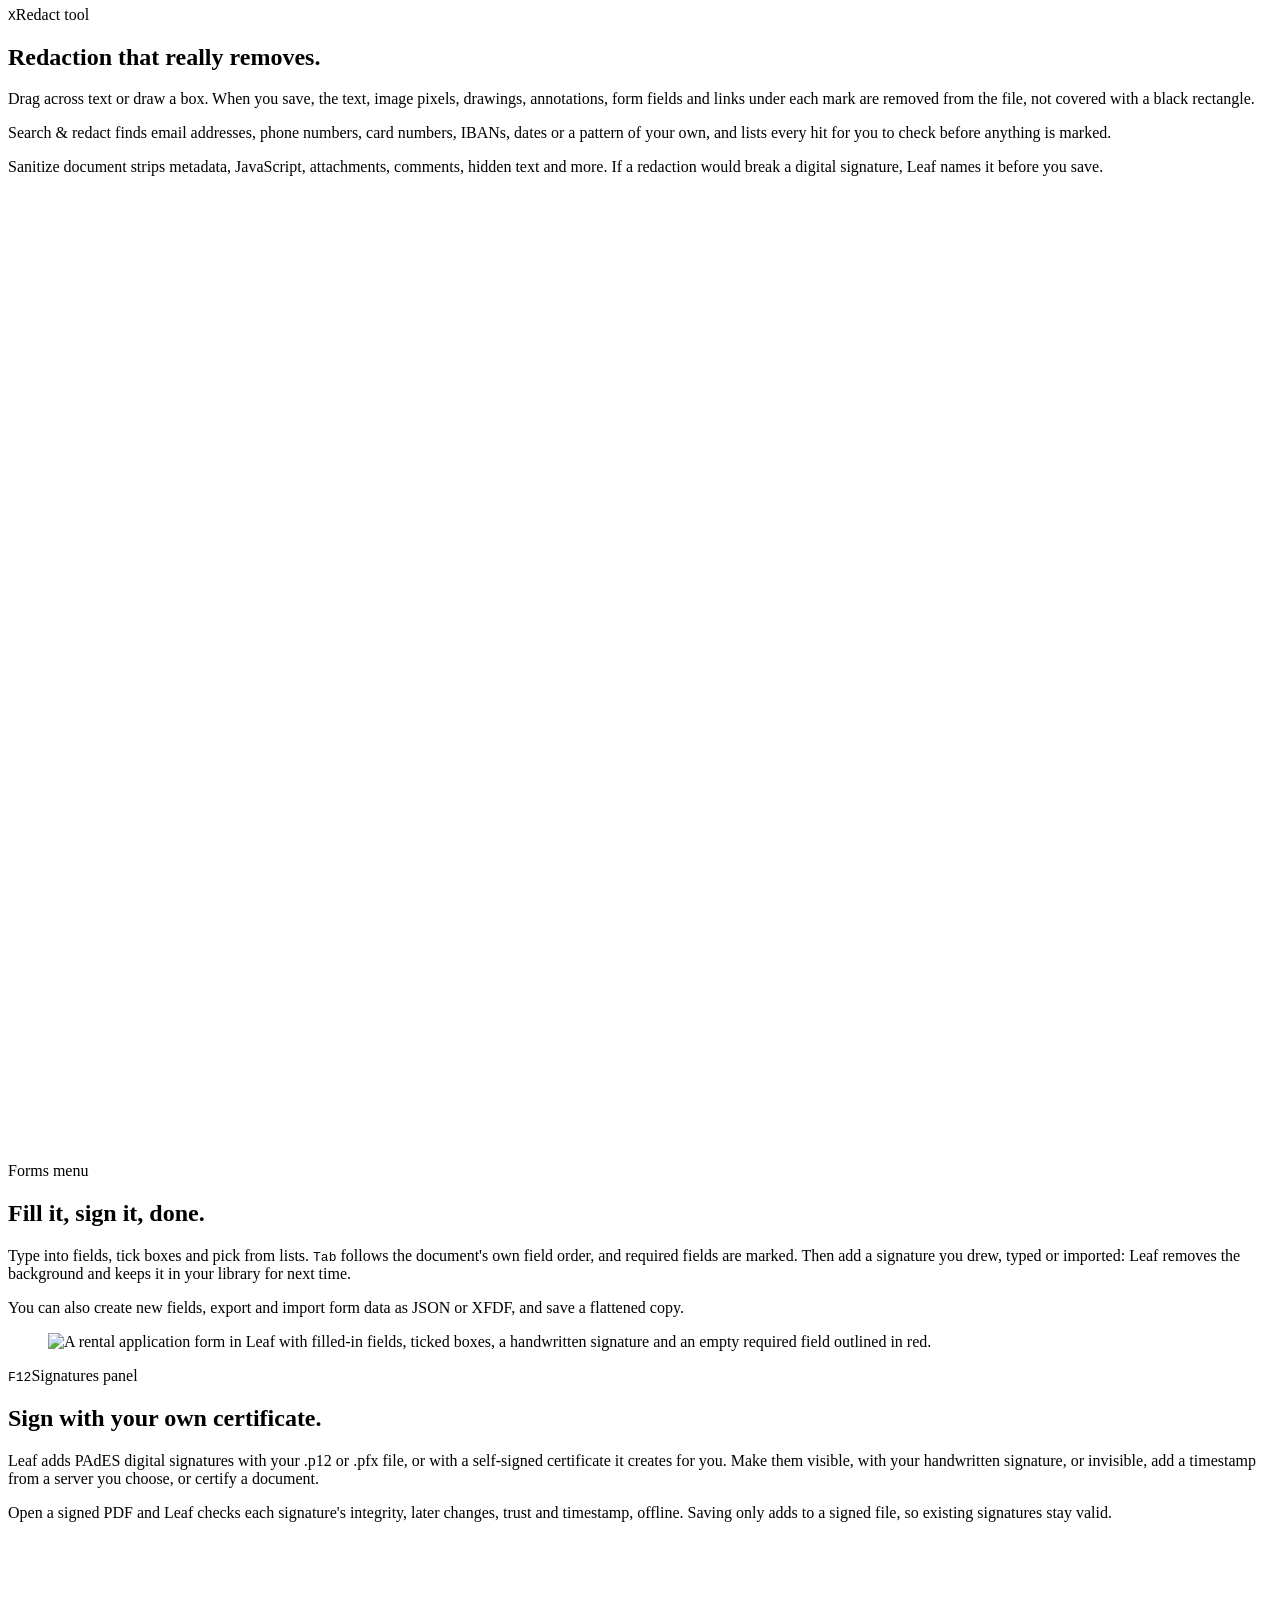
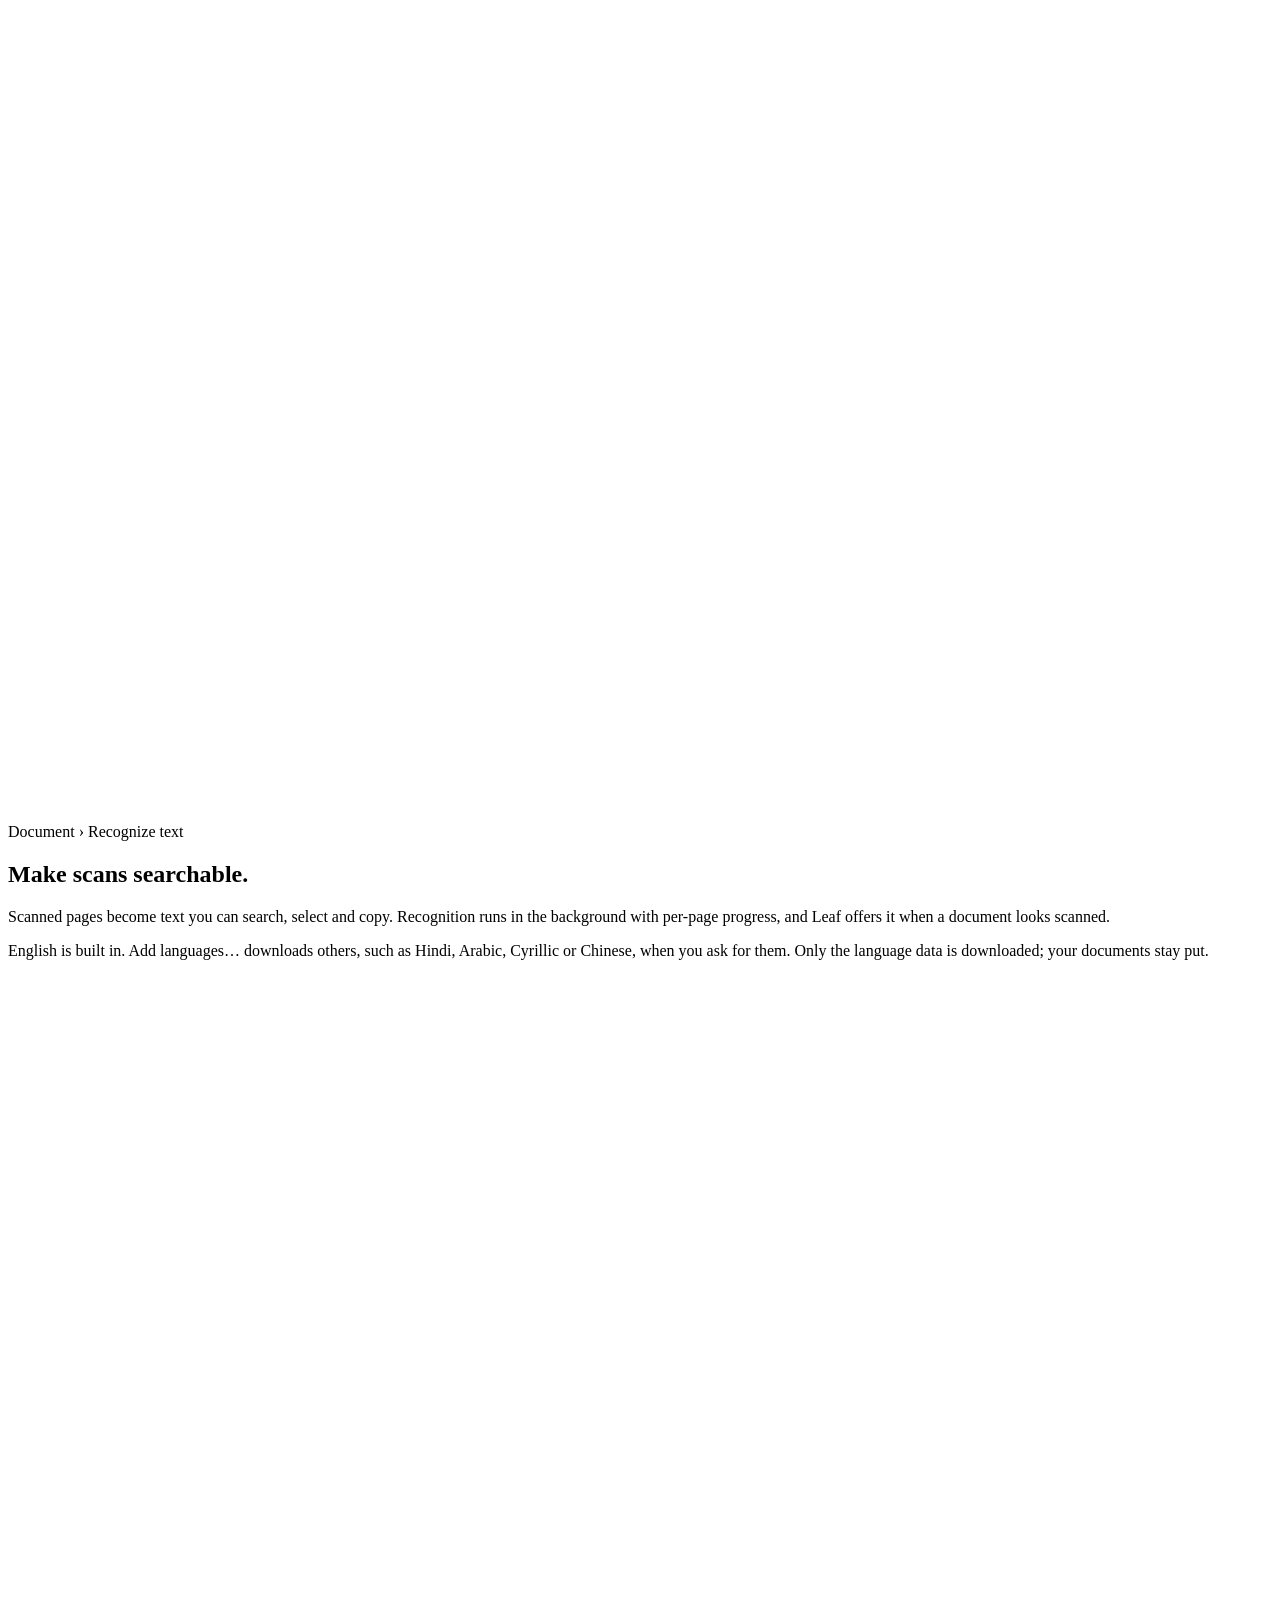
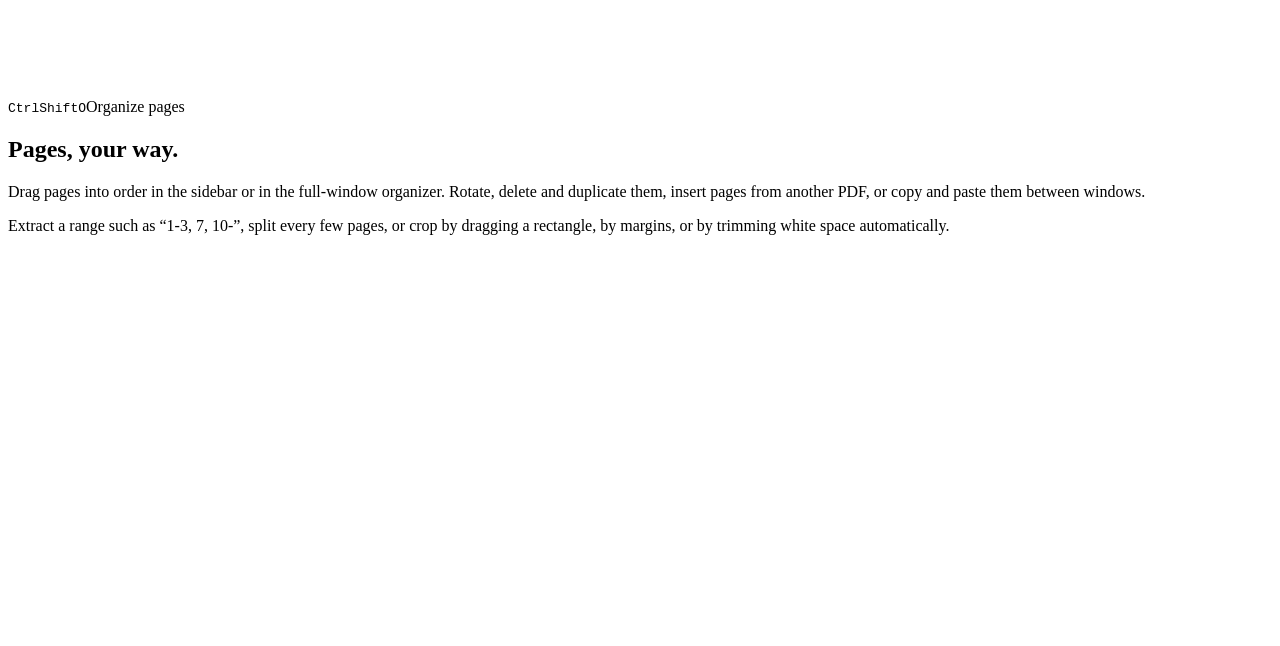
==== commit cdadde65: "Recommend the Microsoft Store on Windows - Hero button on Windows (and without JavaScript): Get it f" ====
--- a/site/index.html
+++ b/site/index.html
@@ -88,7 +88,8 @@
     "@id": "https://leafpdf.org/#org"
    },
    "sameAs": [
-    "https://github.com/jagritvats/Leaf-PDF-Viewer"
+    "https://github.com/jagritvats/Leaf-PDF-Viewer",
+    "https://apps.microsoft.com/detail/9P865XPB1QP3"
    ]
   },
   {
@@ -132,7 +133,7 @@
      "name": "Do I need admin rights to install Leaf on Windows?",
      "acceptedAnswer": {
       "@type": "Answer",
-      "text": "No. The installer installs Leaf for your user only, with no admin prompt. There is also a portable zip you can run from any folder."
+      "text": "No. The installer installs Leaf for your user only, with no admin prompt. You can also get Leaf from the Microsoft Store, which keeps it up to date, or use the portable zip from any folder."
      }
     },
     {
@@ -182,11 +183,11 @@
     <p class="hero-lede">A free, open-source PDF editor for Windows and Linux. Leaf works offline, so your documents never leave your computer.</p>
     <div class="hero-actions">
       <p class="hero-platform" id="hero-platform" hidden></p>
-      <a class="button" id="hero-download" data-asset="setup" href="https://github.com/jagritvats/Leaf-PDF-Viewer/releases/latest">
+      <a class="button" id="hero-download" href="https://apps.microsoft.com/detail/9P865XPB1QP3">
         <svg viewBox="0 0 24 24" aria-hidden="true" focusable="false" fill="none" stroke="currentColor" stroke-width="2" stroke-linecap="round" stroke-linejoin="round"><path d="M12 4v11M7 10.5l5 5 5-5M5 20h14"/></svg>
-        <span class="label">Download for Windows</span> <span class="size"></span>
+        <span class="label">Get it from the Microsoft Store</span> <span class="size"></span>
       </a>
-      <a class="text-link" id="hero-other" href="#download">Linux and other downloads</a>
+      <a class="text-link" id="hero-other" href="#download">Installer, zip and Linux downloads</a>
       <p class="hero-note"><span data-version>Latest version</span>. Free and open source, for Windows 10 and 11 and Linux.</p>
     </div>
     <figure class="shot hero-shot">
@@ -422,7 +423,7 @@
   </div>
 </section>
 
-<section class="downloads" id="download" aria-labelledby="download-title" data-store-live="false">
+<section class="downloads" id="download" aria-labelledby="download-title" data-store-live="true">
   <div class="wrap">
     <div class="downloads-head">
       <h2 id="download-title">Download Leaf</h2>
@@ -434,10 +435,18 @@
         <h3 id="dl-win">Windows <span class="yours-tag" hidden>Your system</span></h3>
         <div class="file">
           <div>
-            <h4>Installer <span class="tag">(recommended)</span></h4>
+            <h4>Microsoft Store <span class="tag">(recommended)</span></h4>
+            <p>Windows 10 and 11. Leaf PDF Editor, published by Synpse Labs. Installs in a click and updates automatically.</p>
+          </div>
+          <span class="soon store-soon">Coming soon</span>
+          <a class="button store-live" href="https://apps.microsoft.com/detail/9P865XPB1QP3">Get it from the Store</a>
+        </div>
+        <div class="file">
+          <div>
+            <h4>Installer</h4>
             <p>Windows 10 and 11, x64. Installs for your user only, with no admin prompt.</p>
           </div>
-          <a class="button" data-asset="setup" href="https://github.com/jagritvats/Leaf-PDF-Viewer/releases/latest">Download <span class="size"></span></a>
+          <a class="button quiet" data-asset="setup" href="https://github.com/jagritvats/Leaf-PDF-Viewer/releases/latest">Download <span class="size"></span></a>
         </div>
         <div class="file">
           <div>
@@ -445,14 +454,6 @@
             <p>Unzip anywhere and run Leaf.exe. Includes leaf-cli.exe for the command line.</p>
           </div>
           <a class="button quiet" data-asset="zip" href="https://github.com/jagritvats/Leaf-PDF-Viewer/releases/latest">Download <span class="size"></span></a>
-        </div>
-        <div class="file">
-          <div>
-            <h4>Microsoft Store</h4>
-            <p>Leaf PDF Editor, published by Synpse Labs.</p>
-          </div>
-          <span class="soon store-soon">Coming soon</span>
-          <a class="button quiet store-live" href="https://apps.microsoft.com/detail/9P865XPB1QP3">Get it from the Store</a>
         </div>
       </section>
 
@@ -495,7 +496,7 @@
       </div>
       <div>
         <h3>If Windows warns you</h3>
-        <p>The builds aren't code-signed yet, so SmartScreen may show a warning the first time. Choose More info, then Run anyway.</p>
+        <p>The installer and zip aren't code-signed yet, so SmartScreen may show a warning the first time. Choose More info, then Run anyway. The Store version is signed by Microsoft and installs without it.</p>
       </div>
       <div>
         <h3>Check your download</h3>
@@ -529,7 +530,7 @@
         </details>
         <details class="faq-item">
           <summary>Do I need admin rights to install Leaf on Windows?</summary>
-          <p>No. The installer installs Leaf for your user only, with no admin prompt. There is also a portable zip you can run from any folder.</p>
+          <p>No. The installer installs Leaf for your user only, with no admin prompt. You can also get Leaf from the <a href="https://apps.microsoft.com/detail/9P865XPB1QP3">Microsoft Store</a>, which keeps it up to date, or use the portable zip from any folder.</p>
         </details>
         <details class="faq-item">
           <summary>Does Leaf run on Linux and Mac?</summary>
